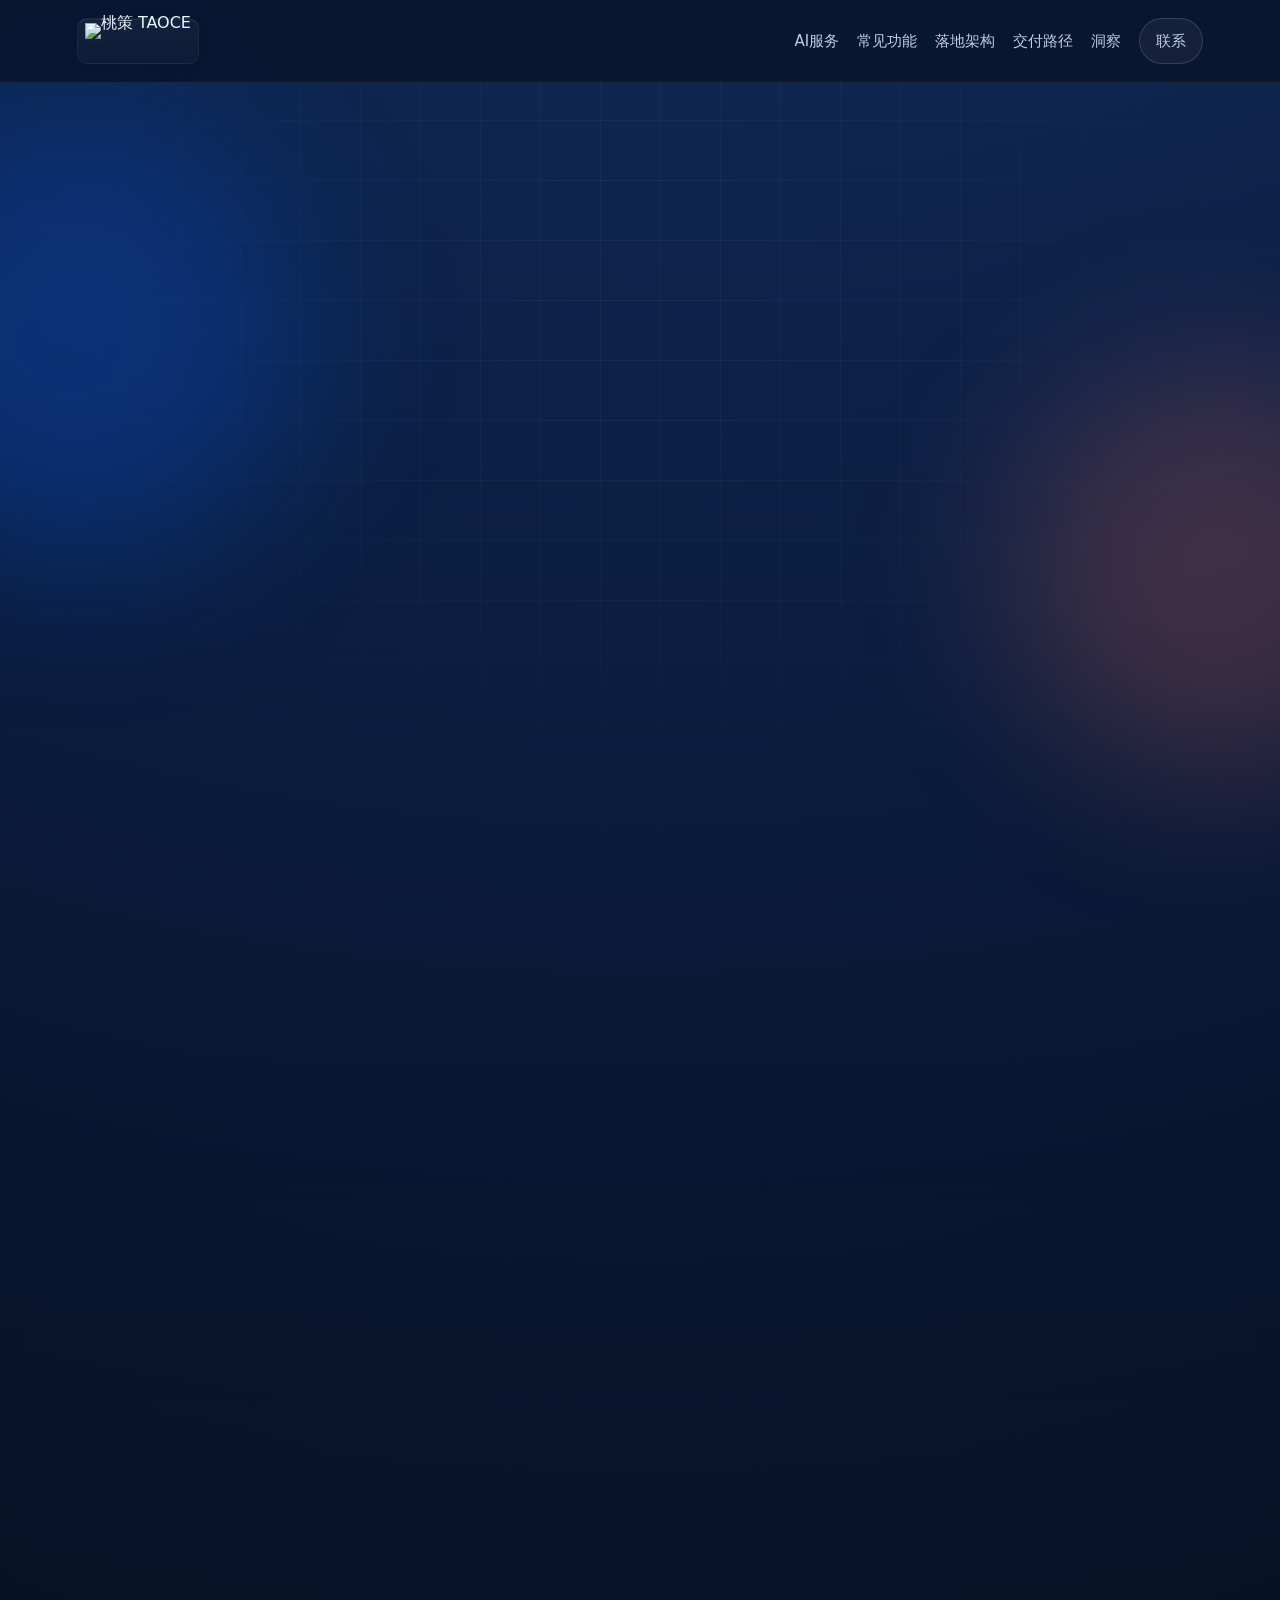
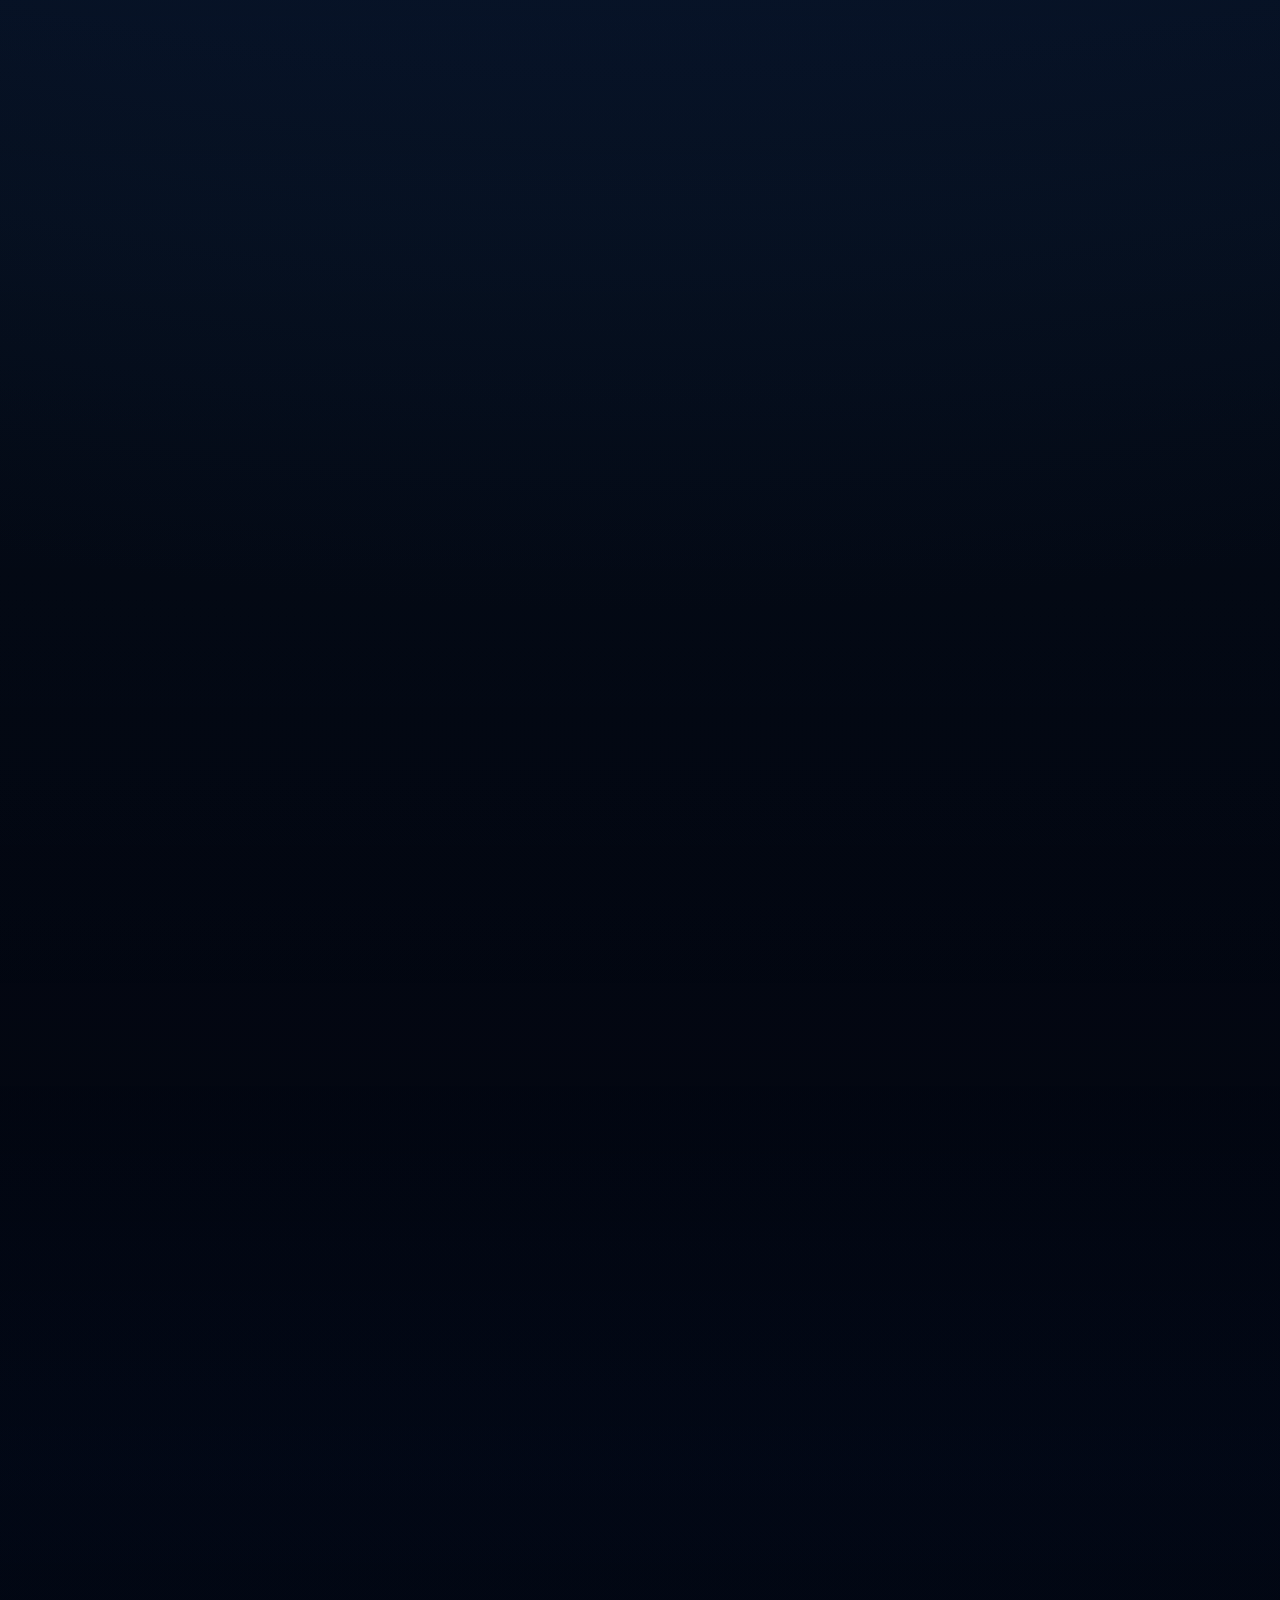
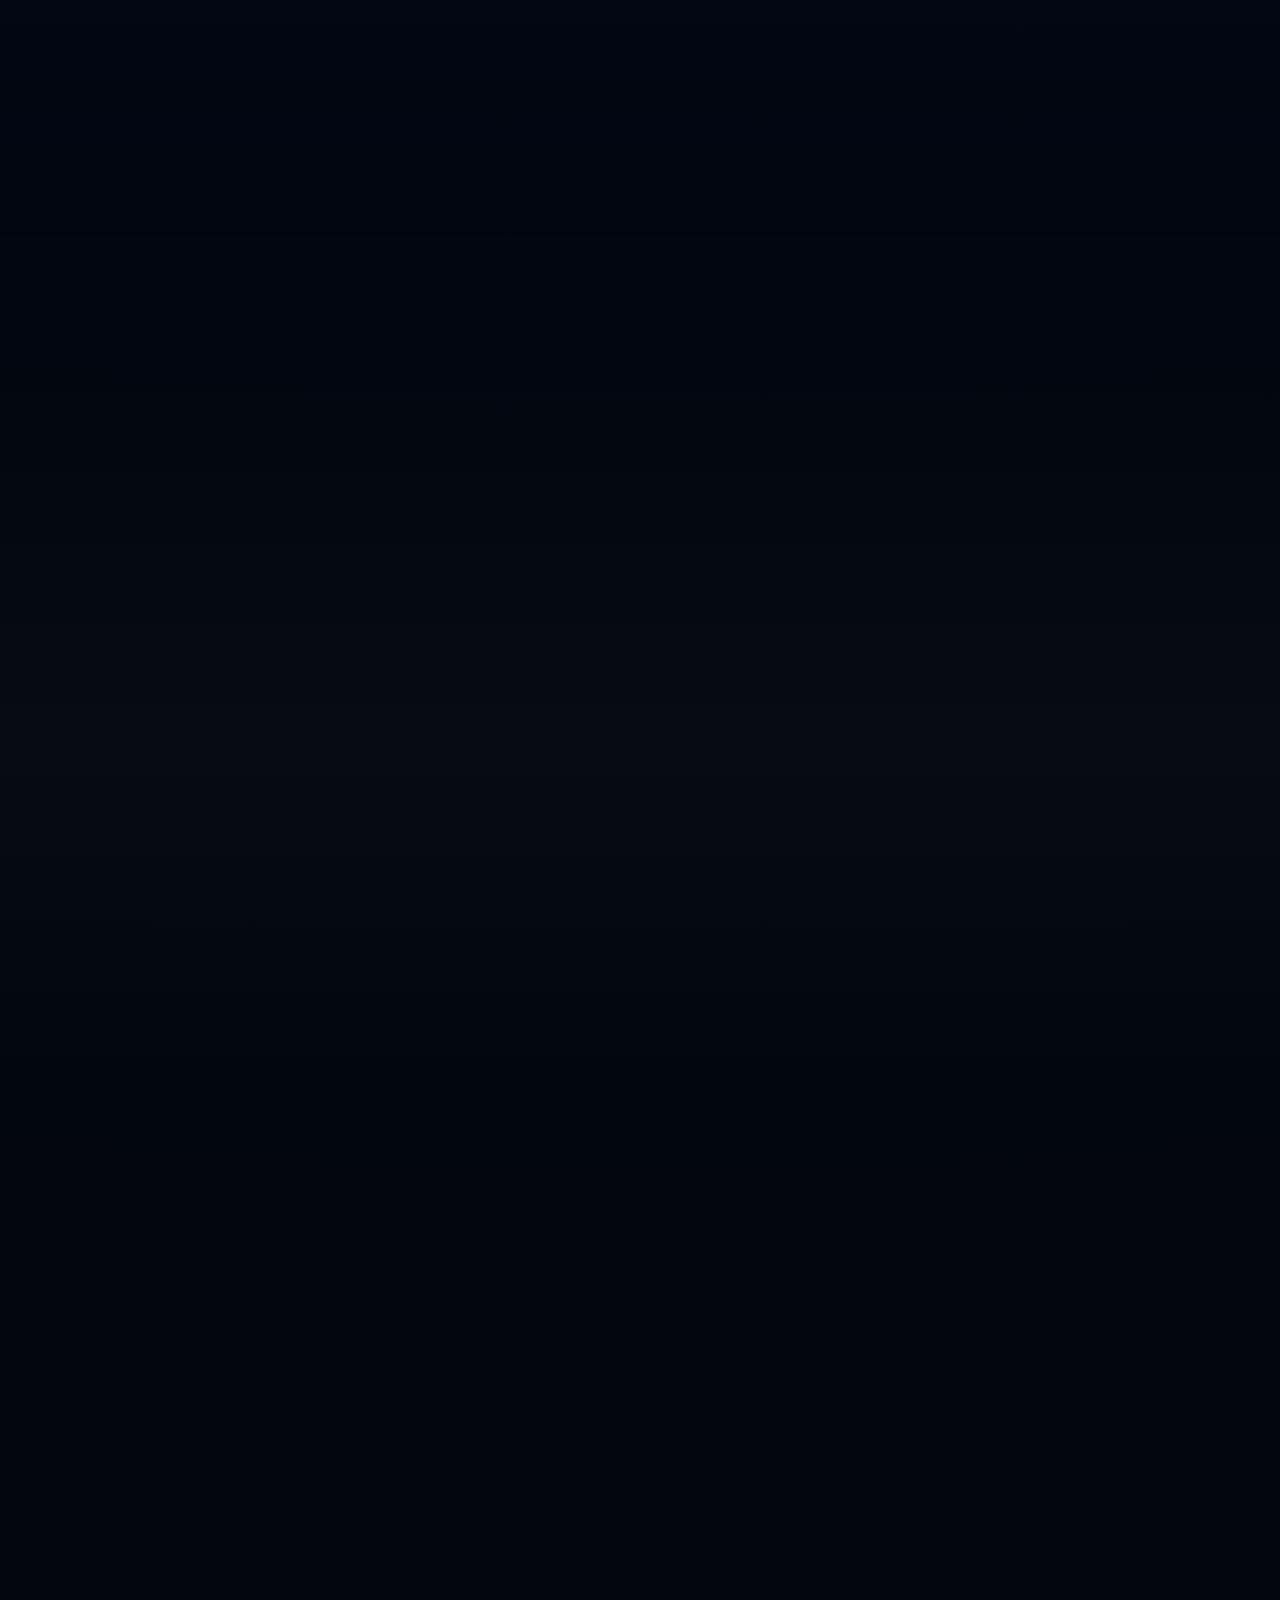
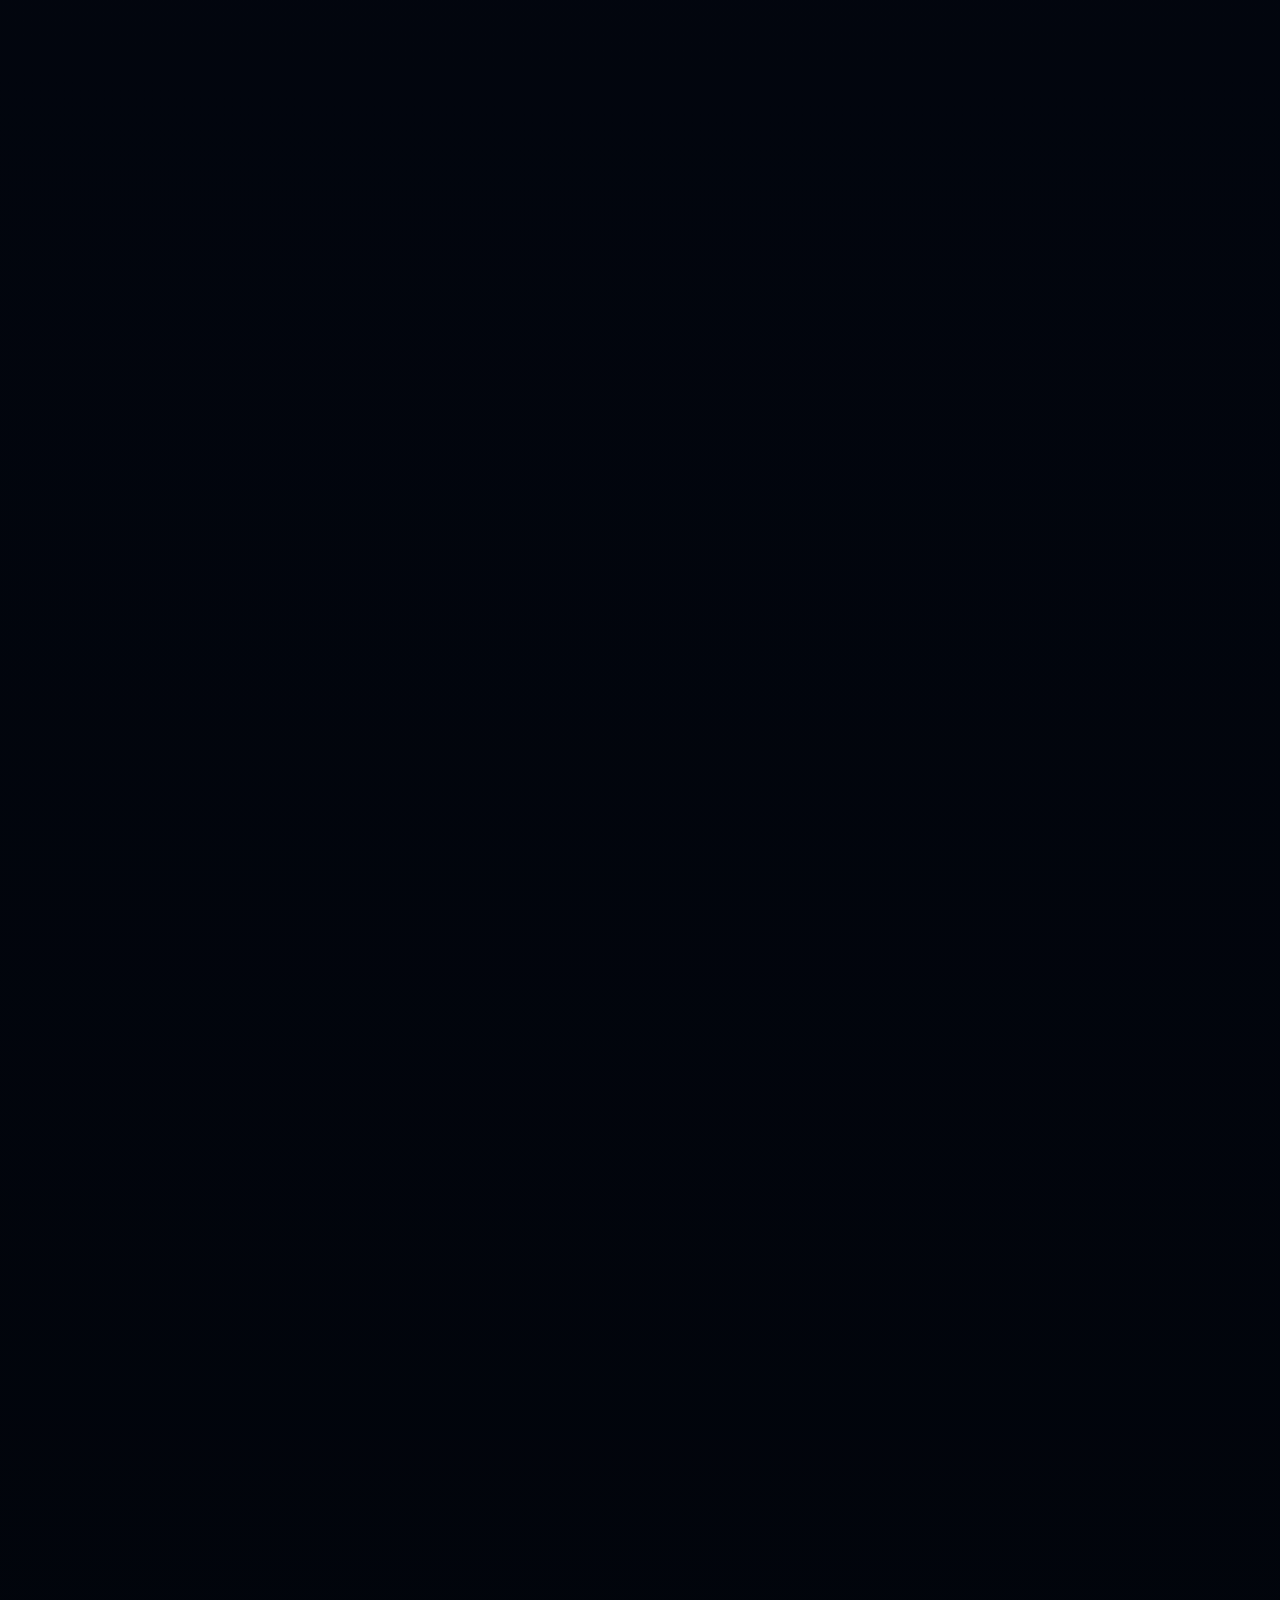
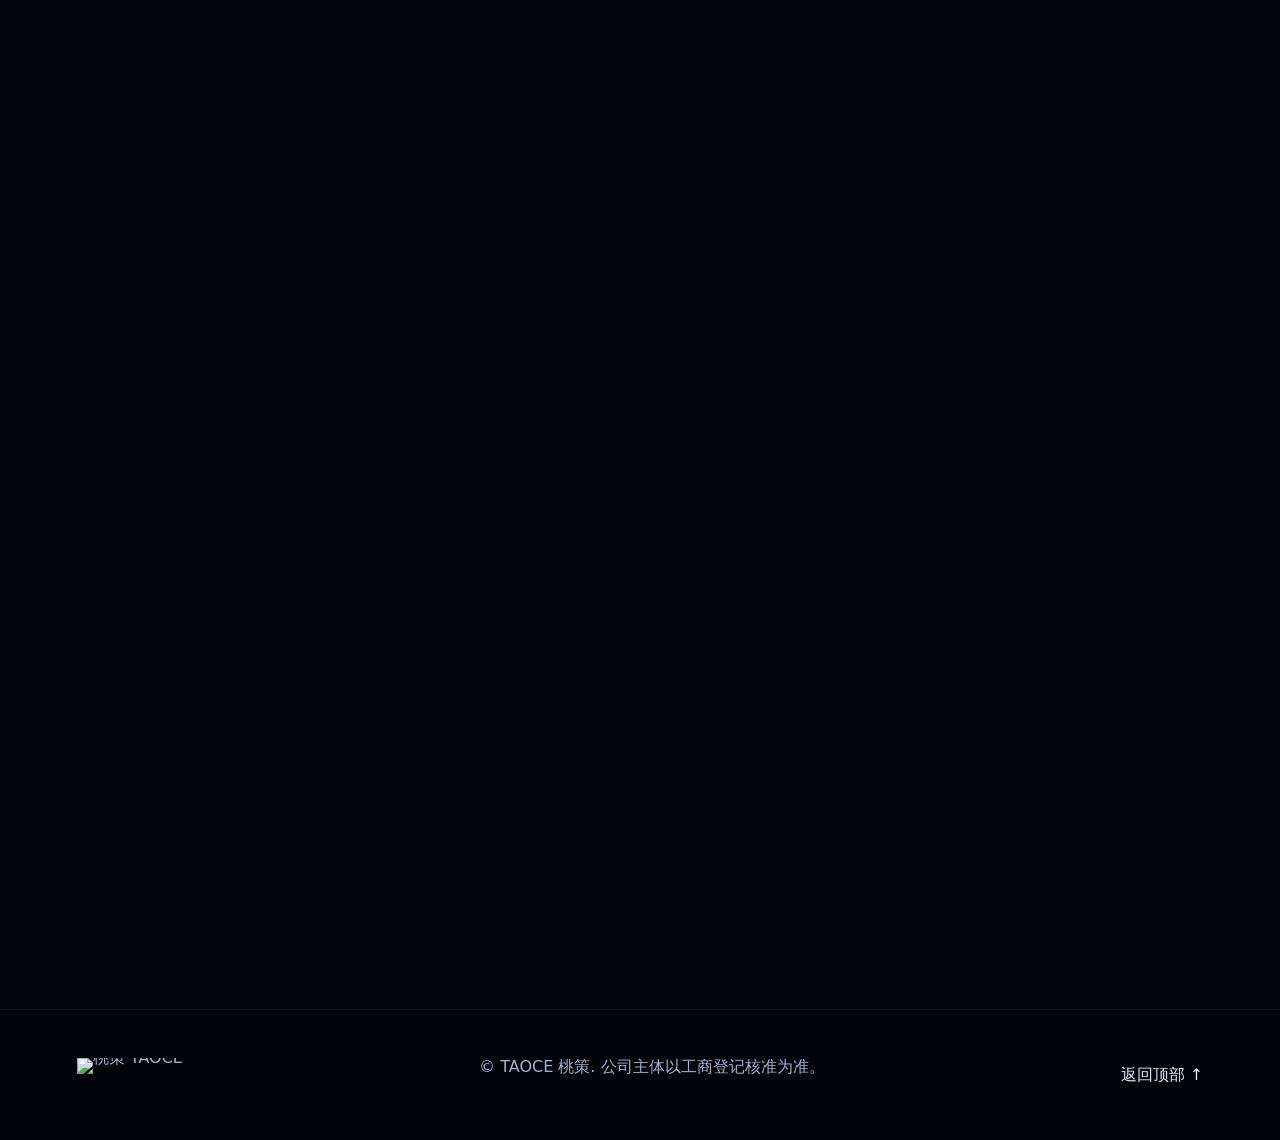
==== index.html @ 8dc00306 "Update index.html" ====
<!DOCTYPE html>
<html lang="zh-CN">
<head>
  <meta charset="utf-8" />
  <meta name="viewport" content="width=device-width, initial-scale=1" />
  <title>桃策 TAOCE｜AI应用落地、AI Agent、企业知识库与定制化AI软件服务</title>
  <meta name="description" content="桃策 TAOCE 面向企业、团队与创业者提供 AI 应用咨询、AI Agent、企业知识库、RAG 问答、AIGC 内容、智能客服、数据智能、流程自动化与定制化 AI 软件服务。不限定行业，不预设产品形态，任何与 AI 应用相关的需求都可以先联系桃策进行可行性判断与方案定制。" />
  <meta name="keywords" content="桃策,TAOCE,AI应用落地,AI服务,人工智能解决方案,AI Agent,大模型应用,RAG知识库,AIGC,智能客服,数据智能,AI自动化,软件定制,AI官网,企业数字化" />
  <meta name="author" content="桃策 TAOCE" />
  <meta name="theme-color" content="#07111f" />
  <meta property="og:type" content="website" />
  <meta property="og:title" content="桃策 TAOCE｜AI应用落地与智能化解决方案" />
  <meta property="og:description" content="从一个 AI 想法，到一套可交付、可迭代的智能系统。" />
  <meta property="og:image" content="https://www.taoce.cn/assets/og-image.png" />
  <meta property="og:image:width" content="1200" />
  <meta property="og:image:height" content="630" />
  <meta name="twitter:card" content="summary_large_image" />
  <meta name="twitter:title" content="桃策 TAOCE｜AI应用落地与智能化解决方案" />
  <meta name="twitter:description" content="AI Agent、企业知识库、AIGC、数据智能、流程自动化与定制化 AI 软件服务。" />
  <meta name="twitter:image" content="https://www.taoce.cn/assets/og-image.png" />
  <link rel="canonical" href="https://www.taoce.cn/" />
  <link rel="icon" href="assets/favicon.png" type="image/png" />
  <link rel="apple-touch-icon" href="assets/apple-touch-icon.png" />
  <link rel="manifest" href="site.webmanifest" />
  <link rel="stylesheet" href="css/style.css" />
</head>
<body>
  <a class="skip-link" href="#ai-services">跳过导航</a>
  <canvas id="particle-canvas" aria-hidden="true"></canvas>
  <div class="aurora aurora-a" aria-hidden="true"></div>
  <div class="aurora aurora-b" aria-hidden="true"></div>
  <div class="grid-layer" aria-hidden="true"></div>
  <div class="cursor-light" aria-hidden="true"></div>

  <header class="site-header" id="top">
    <a class="brand" href="#top" aria-label="桃策 TAOCE 首页">
      <img src="assets/logo-taoce-horizontal.png" alt="桃策 TAOCE" />
    </a>
    <button class="menu-toggle" aria-label="打开导航" aria-expanded="false">☰</button>
    <nav class="site-nav" aria-label="主导航">
      <a href="#ai-services">AI服务</a>
      <a href="#modules">常见功能</a>
      <a href="#architecture">落地架构</a>
      <a href="#delivery">交付路径</a>
      <a href="#insights">洞察</a>
      <a class="nav-cta" href="#contact">联系</a>
    </nav>
  </header>

  <main>
    <section class="hero section-padding">
      <div class="hero-copy reveal">
        <div class="eyebrow"><span></span> AI Solutions Studio · TAOCE</div>
        <h1>让每一个<br />AI想法落地</h1>
        <p class="hero-lead">桃策 TAOCE 专注 AI 应用落地与智能化解决方案。我们不限定行业，不预设产品形态；无论是内容、客服、数据、知识库、办公自动化、业务系统还是 AI 产品原型，都可以先沟通可行性，再根据真实场景拆解为可启动、可交付、可迭代的方案。</p>
        <div class="hero-actions">
          <a class="btn btn-primary" href="#contact">咨询我的 AI 需求</a>
          <a class="btn btn-ghost" href="#ai-services">查看服务范围</a>
        </div>
        <div class="trust-row" aria-label="核心关键词">
          <span>LLM Apps</span><span>AI Agent</span><span>RAG Knowledge</span><span>AIGC</span><span>Data BI</span><span>AI Automation</span><span>Custom SaaS</span>
        </div>
      </div>
      <div class="hero-panel reveal delay-1">
        <div class="orbital-card">
          <div class="orbit-ring ring-1"></div>
          <div class="orbit-ring ring-2"></div>
          <div class="core-mark"><img src="assets/favicon.png" alt="" /></div>
          <div class="node node-a">LLM</div>
          <div class="node node-b">Agent</div>
          <div class="node node-c">RAG</div>
          <div class="node node-d">Data</div>
        </div>
        <div class="metric-strip glass">
          <div><strong>01</strong><span>提出业务需求</span></div>
          <div><strong>02</strong><span>判断落地路径</span></div>
          <div><strong>03</strong><span>定制交付迭代</span></div>
        </div>
      </div>
    </section>

    <section class="stats section-padding compact reveal" aria-label="桃策服务原则">
      <div class="stat"><strong>OPEN</strong><span>不限定行业场景</span></div>
      <div class="stat"><strong>POC</strong><span>先验证真实价值</span></div>
      <div class="stat"><strong>LEAN</strong><span>低成本快速启动</span></div>
      <div class="stat"><strong>BUILD</strong><span>持续迭代成系统</span></div>
    </section>

    <section id="ai-services" class="section-padding product-section">
      <div class="section-head reveal">
        <span class="section-kicker">AI Service Universe</span>
        <h2>主营方向覆盖广泛的 AI 应用服务</h2>
        <p>桃策以“AI 解决方案工作室”的方式承接真实需求，再根据行业、预算、数据基础和交付周期，组合模型、网页、数据、流程和系统能力。除以下常见方向外，其他 AI 相关需求也可以先沟通可行性。</p>
      </div>

      <div class="product-hero service-universe glass reveal">
        <div>
          <span class="product-label">Open AI Consultation</span>
          <h3>不确定 AI 能不能做？先把问题发来</h3>
          <p>你不需要一开始就知道自己要做什么产品。可以先描述问题：想提升效率、想做智能客服、想分析数据、想自动生成内容、想把文档变成知识库、想把某个流程自动化，桃策会帮你拆成可执行方案。</p>
        </div>
        <div class="service-tag-cloud" aria-label="AI服务关键词">
          <span>AI 咨询</span><span>大模型应用</span><span>AI Agent</span><span>RAG 知识库</span><span>AIGC 内容</span><span>智能客服</span><span>销售助手</span><span>数据看板</span><span>文档识别</span><span>流程自动化</span><span>模型 API 接入</span><span>定制软件</span>
        </div>
      </div>

      <div class="product-grid service-grid">
        <article class="product-card glass reveal"><div class="product-no">01</div><h3>AI 应用咨询与方案设计</h3><p>帮助客户判断 AI 能否解决当前问题，输出需求拆解、功能边界、技术路径、成本估算和最小可行版本计划。</p><ul><li>AI 需求诊断</li><li>PoC 原型规划</li><li>落地路线图</li></ul></article>
        <article class="product-card glass reveal"><div class="product-no">02</div><h3>大模型应用与 AI Agent</h3><p>围绕客服、运营、销售、项目、行政、内容生产等高频流程，设计能执行任务、调用工具、保留人工确认节点的智能体。</p><ul><li>任务拆解</li><li>自动执行</li><li>人工确认与日志</li></ul></article>
        <article class="product-card glass reveal"><div class="product-no">03</div><h3>企业知识库与 RAG 问答</h3><p>将 PDF、Word、Excel、网页、FAQ、产品资料和内部制度整理为可检索、可问答、可持续更新的知识系统。</p><ul><li>文档结构化</li><li>知识问答助手</li><li>权限与更新机制</li></ul></article>
        <article class="product-card glass reveal"><div class="product-no">04</div><h3>AIGC 内容与营销自动化</h3><p>面向官网文章、产品科普、短视频脚本、社媒文案、邮件触达和客户跟进，搭建稳定的内容生产与发布流程。</p><ul><li>SEO 内容体系</li><li>营销素材生成</li><li>线索跟进模板</li></ul></article>
        <article class="product-card glass reveal"><div class="product-no">05</div><h3>智能客服与销售助手</h3><p>基于企业知识、产品资料和销售话术，构建网页、企微、飞书或表单入口的智能咨询与线索收集助手。</p><ul><li>客户问答</li><li>需求收集</li><li>销售线索分级</li></ul></article>
        <article class="product-card glass reveal"><div class="product-no">06</div><h3>数据智能、BI 与自动报告</h3><p>把 Excel、表单、业务系统或公开数据整理为指标体系、可视化看板、趋势分析和自动周报/月报。</p><ul><li>数据清洗</li><li>经营看板</li><li>AI 辅助分析报告</li></ul></article>
        <article class="product-card glass reveal"><div class="product-no">07</div><h3>AI 官网与品牌增长入口</h3><p>为初创团队和新品牌搭建高科技感官网、产品/服务介绍页、博客栏目、SEO 结构和客户咨询入口。</p><ul><li>科技感官网首页</li><li>低成本部署</li><li>内容与线索入口</li></ul></article>
        <article class="product-card glass reveal"><div class="product-no">08</div><h3>定制化 AI 软件与轻量 SaaS</h3><p>根据业务流程开发 AI 工具台、客户管理、内容管理、订单管理、内部协作和行业化轻量系统。</p><ul><li>Web 管理后台</li><li>AI 工具集成</li><li>长期迭代架构</li></ul></article>
      </div>
    </section>

    <section id="modules" class="section-padding modules-section">
      <div class="section-head reveal">
        <span class="section-kicker">Common AI Features</span>
        <h2>常见 AI 服务功能，可以按需组合</h2>
        <p>下面不是固定套餐，而是可组合的功能模块。客户只要提出业务目标，桃策可以从这些模块里选择最适合的组合。</p>
      </div>
      <div class="module-grid reveal">
        <div class="module-item"><b>01</b><span>PDF / Word / Excel 智能解析</span></div>
        <div class="module-item"><b>02</b><span>企业知识库问答助手</span></div>
        <div class="module-item"><b>03</b><span>网页 / 企微 / 飞书聊天机器人</span></div>
        <div class="module-item"><b>04</b><span>自动生成日报、周报、月报</span></div>
        <div class="module-item"><b>05</b><span>客户线索收集与自动跟进</span></div>
        <div class="module-item"><b>06</b><span>官网文章与 SEO 内容生成</span></div>
        <div class="module-item"><b>07</b><span>数据看板与异常提醒</span></div>
        <div class="module-item"><b>08</b><span>审批、工单、报价流程自动化</span></div>
        <div class="module-item"><b>09</b><span>多模型 API 接入与切换</span></div>
        <div class="module-item"><b>10</b><span>AI 内部工具工作台</span></div>
        <div class="module-item"><b>11</b><span>行业资料库与检索系统</span></div>
        <div class="module-item"><b>12</b><span>轻量私有化或低成本云部署</span></div>
      </div>
    </section>

    <section id="architecture" class="section-padding platform-section">
      <div class="section-head reveal">
        <span class="section-kicker">Delivery Architecture</span>
        <h2>从需求到交付的 AI 落地架构</h2>
        <p>以清晰的需求诊断、原型验证、模型接入、系统界面和持续迭代来降低试错成本。官网可以保持高科技质感，但内容表达坚持真实、克制、可交付。</p>
      </div>
      <div class="platform-grid reveal">
        <div class="platform-map glass">
          <div class="map-row"><b>Request</b><span>客户问题 / 业务目标 / 当前资料</span></div>
          <div class="map-row"><b>Prototype</b><span>最小可行版本 / 功能验证 / 页面或流程原型</span></div>
          <div class="map-row"><b>AI Layer</b><span>LLM / Agent / RAG / AIGC / 数据分析</span></div>
          <div class="map-row"><b>Interface</b><span>官网 / 工作台 / 聊天入口 / 表单入口 / 看板</span></div>
          <div class="map-row"><b>Iteration</b><span>上线反馈 / 数据监测 / 功能扩展 / 长期维护</span></div>
        </div>
        <div class="platform-copy">
          <article class="mini-card glass"><h3>先承接需求</h3><p>不把业务限制在某一个固定产品里，让客户可以围绕任何 AI 应用场景发起咨询。</p></article>
          <article class="mini-card glass"><h3>再定义边界</h3><p>根据客户预算、数据基础和周期，判断是做咨询、原型、工具、系统还是长期迭代。</p></article>
          <article class="mini-card glass"><h3>最后形成资产</h3><p>每次交付都沉淀为页面、流程、知识库、数据结构或软件模块，而不是一次性演示。</p></article>
        </div>
      </div>
    </section>

    <section id="delivery" class="section-padding split-section delivery-section">
      <div class="section-head sticky-head reveal">
        <span class="section-kicker">Scenarios & Path</span>
        <h2>适合咨询桃策的场景与交付路径</h2>
        <p>客户不需要先给出完整技术方案，只要知道自己想降低成本、提升效率、获取线索、分析数据或尝试 AI 产品原型，就可以先沟通。</p>
      </div>
      <div class="solution-list">
        <article class="solution-item glass reveal"><h3>初创公司 / 新品牌</h3><p>需要官网、品牌视觉、服务介绍、博客内容、客户线索入口，以及看起来足够专业的第一套线上资产。</p></article>
        <article class="solution-item glass reveal"><h3>中小企业 / 传统行业</h3><p>想用 AI 改造客服、报价、报表、文档管理、销售跟进、内部协作等高频但重复的流程。</p></article>
        <article class="solution-item glass reveal"><h3>内容与营销团队</h3><p>需要稳定生产官网文章、产品知识科普、社媒内容、短视频脚本、邮件文案和客户触达素材。</p></article>
        <article class="solution-item glass reveal"><h3>管理者 / 运营团队</h3><p>希望把 Excel、表单和业务数据变成可视化看板、自动分析报告和异常提醒。</p></article>
        <article class="solution-item glass reveal compact-path"><h3>推荐合作路径</h3><div class="path-list"><span><b>01</b> AI 需求诊断</span><span><b>02</b> 原型 / MVP 验证</span><span><b>03</b> 定制系统迭代</span></div><p>先从轻量咨询或原型开始，验证价值后再进入系统开发和长期维护，避免一开始投入过重。</p></article>
      </div>
    </section>

    <section id="insights" class="section-padding insights-section">
      <div class="section-head reveal">
        <span class="section-kicker">AI Blog</span>
        <h2>桃策洞察</h2>
        <p>围绕客户常见问题持续更新，帮助官网获得更好的搜索入口和专业信任感。</p>
      </div>
      <div class="blog-grid">
        <a class="blog-card reveal" href="blog/startup-ai-website.html"><time>2026 · Guide</time><h3>初创公司如何低成本搭建 AI 官网？</h3><p>官网不只是名片，而是品牌可信度、搜索入口和客户线索的第一套基础设施。</p></a>
        <a class="blog-card reveal" href="blog/enterprise-knowledge-base.html"><time>2026 · Knowledge</time><h3>企业知识库和 RAG 问答系统有什么区别？</h3><p>真正有效的知识库，需要结合权限、业务流程、问答体验与持续更新机制。</p></a>
        <a class="blog-card reveal" href="blog/ai-agent-workflow.html"><time>2026 · Agent</time><h3>企业如何从流程自动化开始落地 AI Agent？</h3><p>先从重复、高频、低风险流程切入，再逐步扩展到跨系统协同。</p></a>
      </div>
    </section>

    <section id="contact" class="section-padding contact-section">
      <div class="section-head reveal contact-head">
        <span class="section-kicker">Contact</span>
        <h2>不确定 AI 能不能做？先把需求发来</h2>
        <p>可以通过商务邮箱、微信直联或需求邮件联系桃策。电话沟通建议先通过微信预约，避免遗漏重要信息。</p>
      </div>
      <div class="contact-direct-grid reveal">
        <a class="direct-card glass" href="mailto:contact@taoce.cn">
          <span>Business Email</span>
          <strong>contact@taoce.cn</strong>
          <em>适合客户咨询、项目需求、合作对接</em>
        </a>
        <button class="direct-card glass copy-line" data-copy="Taoce-Founder">
          <span>Founder WeChat</span>
          <strong>微信：Taoce-Founder</strong>
          <em>点击复制微信号，适合快速沟通和预约电话</em>
        </button>
        <a class="direct-card glass" href="#contactForm">
          <span>Project Intake</span>
          <strong>提交 AI 需求</strong>
          <em>先描述问题、资料、预算和希望实现的效果</em>
        </a>
      </div>
      <div class="contact-shell glass reveal">
        <div>
          <span class="section-kicker">Project Intake</span>
          <h2>描述一个问题，桃策帮你拆成 AI 方案</h2>
          <p>你可以先写清楚行业、当前流程、已有资料、希望节省的时间或想实现的功能。即使需求还很模糊，也可以先发来初步沟通。</p>
          <!--
          <div class="contact-lines">
            <button class="copy-line" data-copy="contact@taoce.cn">复制商务邮箱：contact@taoce.cn</button>
            <button class="copy-line" data-copy="Taoce-Founder">复制微信号：Taoce-Founder</button>
            <span>公众号 / 视频号可预留：桃策科技、桃策智能、桃策 AI</span>
          </div>
          -->
        </div>
        <form class="contact-form" id="contactForm">
          <label>你的称呼<input name="name" placeholder="例如：张先生 / 某某团队" required /></label>
          <label>联系方式<input name="contact" placeholder="邮箱、微信或手机号" required /></label>
          <label>AI 需求<textarea name="message" placeholder="例如：想做智能客服 / 知识库 / 数据看板 / 自动写文章 / 内部流程自动化 / 还不确定但想咨询" required></textarea></label>
          <button class="btn btn-primary" type="submit">生成需求邮件</button>
          <p class="form-note">点击后会生成一封需求邮件，请在邮件客户端确认后发送；也可以直接复制邮箱或微信联系。</p>
        </form>
      </div>
    </section>
  </main>

  <footer class="site-footer">
    <div class="footer-brand"><img src="assets/logo-taoce-horizontal.png" alt="桃策 TAOCE" /></div>
    <p>© <span id="year"></span> TAOCE 桃策. 公司主体以工商登记核准为准。</p>
    <a href="#top">返回顶部 ↑</a>
  </footer>

  <script type="application/ld+json">
  {
    "@context":"https://schema.org",
    "@type":"Organization",
    "name":"桃策 TAOCE",
    "url":"https://www.taoce.cn/",
    "logo":"https://www.taoce.cn/assets/logo-taoce-horizontal.png",
    "description":"桃策提供 AI 应用咨询、AI Agent、RAG 知识库、AIGC 内容、数据智能、流程自动化与定制化 AI 软件服务。"
  }
  </script>
  <script src="js/main.js"></script>
</body>
</html>
---- css/style.css ----
/* 桃策官网最终上线版样式 */
:root{
  --bg:#030712;--bg-2:#071426;--card:rgba(255,255,255,.07);--stroke:rgba(255,255,255,.13);
  --text:#ECF4FF;--muted:#9FB2D2;--blue:#0B63FF;--cyan:#65E4FF;--coral:#FF7461;--gold:#FFD89A;
  --shadow:0 24px 90px rgba(0,0,0,.35);--radius:28px;--max:1180px;
}
*{box-sizing:border-box}html{scroll-behavior:smooth}body{margin:0;background:radial-gradient(circle at 50% -18%,#163B7B 0%,var(--bg) 40%,#01040A 100%);color:var(--text);font-family:Inter,ui-sans-serif,system-ui,-apple-system,BlinkMacSystemFont,"Segoe UI","PingFang SC","Microsoft YaHei",sans-serif;line-height:1.6;overflow-x:hidden}a{color:inherit;text-decoration:none}img{max-width:100%;display:block}button,input,textarea{font:inherit}.section-padding{padding:110px clamp(22px,6vw,88px)}.compact{padding-top:30px;padding-bottom:30px}.glass{background:linear-gradient(145deg,rgba(255,255,255,.10),rgba(255,255,255,.035));border:1px solid var(--stroke);box-shadow:var(--shadow);backdrop-filter:blur(18px)}
#particle-canvas{position:fixed;inset:0;width:100%;height:100%;z-index:-4}.grid-layer{position:fixed;inset:0;z-index:-3;background-image:linear-gradient(rgba(255,255,255,.05) 1px,transparent 1px),linear-gradient(90deg,rgba(255,255,255,.045) 1px,transparent 1px);background-size:60px 60px;mask-image:radial-gradient(circle at 50% 30%,#000 0%,transparent 75%)}.aurora{position:fixed;z-index:-2;border-radius:999px;filter:blur(85px);opacity:.62;pointer-events:none}.aurora-a{width:460px;height:460px;background:rgba(11,99,255,.42);left:-160px;top:110px}.aurora-b{width:420px;height:420px;background:rgba(255,116,97,.35);right:-150px;top:360px}.cursor-light{position:fixed;width:360px;height:360px;border-radius:50%;background:radial-gradient(circle,rgba(101,228,255,.16),transparent 65%);transform:translate(-50%,-50%);pointer-events:none;z-index:-1;opacity:0;transition:opacity .35s}
.site-header{position:fixed;overflow:visible;top:0;left:0;right:0;z-index:20;display:flex;align-items:center;justify-content:space-between;padding:18px clamp(22px,6vw,88px);background:rgba(4,10,20,.52);border-bottom:1px solid rgba(255,255,255,.08);backdrop-filter:blur(18px)}.brand{display:inline-flex;align-items:center;overflow:visible}.brand img{width:168px;height:auto;overflow:visible}.site-nav{display:flex;align-items:center;gap:22px;color:#D8E6FF;font-size:15px}.site-nav a{opacity:.88;transition:.25s}.site-nav a:hover{opacity:1;color:white}.nav-cta{padding:10px 16px;border-radius:999px;border:1px solid rgba(255,255,255,.16);background:rgba(255,255,255,.06)}.menu-toggle{display:none;background:rgba(255,255,255,.08);color:white;border:1px solid var(--stroke);border-radius:12px;width:42px;height:42px}
.hero{min-height:100vh;display:grid;grid-template-columns:minmax(0,1.08fr) minmax(330px,.92fr);gap:46px;align-items:center;max-width:calc(var(--max) + 176px);margin:0 auto;padding-top:150px}.eyebrow,.section-kicker{display:inline-flex;align-items:center;gap:10px;color:#A8C7FF;font-size:13px;text-transform:uppercase;letter-spacing:.22em}.eyebrow span{width:8px;height:8px;border-radius:50%;background:var(--coral);box-shadow:0 0 18px var(--coral)}h1,h2,h3,p{margin-top:0}h1{font-size:clamp(64px,9vw,128px);line-height:.95;letter-spacing:-.075em;margin:22px 0;background:linear-gradient(100deg,#fff 0%,#BBD4FF 43%,#72E8FF 72%,#FFAA9D 100%);-webkit-background-clip:text;background-clip:text;color:transparent}h2{font-size:clamp(34px,5vw,64px);line-height:1.08;letter-spacing:-.045em;margin:12px 0 18px}.hero-lead,.section-head p{font-size:clamp(17px,2vw,21px);color:var(--muted);max-width:760px}.hero-actions{display:flex;flex-wrap:wrap;gap:14px;margin-top:34px}.btn{display:inline-flex;align-items:center;justify-content:center;min-height:50px;padding:14px 22px;border-radius:16px;border:1px solid rgba(255,255,255,.15);cursor:pointer;transition:.28s;color:white}.btn-primary{background:linear-gradient(135deg,var(--blue),#1A91FF 54%,#68E3FF);box-shadow:0 16px 42px rgba(11,99,255,.28)}.btn-primary:hover{transform:translateY(-3px);box-shadow:0 22px 55px rgba(11,99,255,.36)}.btn-ghost{background:rgba(255,255,255,.055)}.trust-row{display:flex;flex-wrap:wrap;gap:10px;margin-top:32px}.trust-row span{padding:8px 12px;border-radius:999px;background:rgba(255,255,255,.055);border:1px solid rgba(255,255,255,.10);color:#BFD0ED;font-size:14px}
.hero-panel{position:relative;min-height:540px;display:flex;align-items:center;justify-content:center}.orbital-card{position:relative;width:min(88vw,480px);aspect-ratio:1;border-radius:50%;background:radial-gradient(circle,rgba(101,228,255,.16) 0%,rgba(11,99,255,.06) 36%,transparent 68%)}.orbit-ring{position:absolute;inset:10%;border:1px solid rgba(255,255,255,.17);border-radius:50%;animation:spin 22s linear infinite}.ring-2{inset:24%;border-color:rgba(255,116,97,.28);animation-duration:15s;animation-direction:reverse}.core-mark{position:absolute;inset:50%;transform:translate(-50%,-50%);width:120px;height:120px;border-radius:36px;background:rgba(255,255,255,.08);border:1px solid rgba(255,255,255,.18);display:grid;place-items:center;box-shadow:0 0 80px rgba(101,228,255,.18)}.core-mark img{width:70px}.node{position:absolute;padding:10px 14px;border-radius:999px;background:rgba(5,11,22,.72);border:1px solid rgba(255,255,255,.16);box-shadow:0 10px 30px rgba(0,0,0,.28);font-size:14px;color:#DCEAFF}.node-a{left:8%;top:22%}.node-b{right:4%;top:34%}.node-c{left:14%;bottom:18%}.node-d{right:16%;bottom:12%}.metric-strip{position:absolute;left:0;right:0;bottom:18px;margin:auto;max-width:470px;border-radius:22px;padding:18px;display:grid;grid-template-columns:repeat(3,1fr);gap:12px}.metric-strip strong{display:block;color:white;font-size:20px}.metric-strip span{display:block;color:var(--muted);font-size:12px}@keyframes spin{to{transform:rotate(360deg)}}
.stats{max-width:var(--max);margin:-70px auto 0;display:grid;grid-template-columns:repeat(4,1fr);gap:16px}.stat{padding:22px;border-radius:20px;background:rgba(255,255,255,.055);border:1px solid rgba(255,255,255,.1)}.stat strong{font-size:22px;color:#fff}.stat span{display:block;color:var(--muted);font-size:14px}.section-head{max-width:var(--max);margin:0 auto 42px}.cards,.case-grid,.blog-grid{max-width:var(--max);margin:0 auto;display:grid;gap:22px}.cards-4{grid-template-columns:repeat(4,1fr)}.card{position:relative;border-radius:var(--radius);padding:28px;min-height:260px;overflow:hidden}.card:before{content:"";position:absolute;inset:-1px;background:radial-gradient(circle at 80% 0%,rgba(101,228,255,.18),transparent 38%);pointer-events:none}.card-index{color:#77C8FF;font-size:13px;letter-spacing:.18em}.card h3,.solution-item h3,.case-card h3,.blog-card h3{font-size:24px;line-height:1.22;margin:18px 0 12px;letter-spacing:-.03em}.card p,.solution-item p,.case-card p,.blog-card p{color:var(--muted);margin-bottom:0}.split-section{max-width:calc(var(--max) + 176px);margin:0 auto;display:grid;grid-template-columns:.85fr 1.15fr;gap:40px}.sticky-head{position:sticky;top:120px;align-self:start}.solution-list{display:grid;gap:18px}.solution-item{border-radius:24px;padding:28px}.method-section{background:linear-gradient(180deg,transparent,rgba(255,255,255,.025),transparent)}.timeline{max-width:var(--max);margin:0 auto;display:grid;grid-template-columns:repeat(5,1fr);gap:16px}.step{position:relative;padding:24px;border-radius:22px;background:rgba(255,255,255,.055);border:1px solid rgba(255,255,255,.1)}.step b{color:var(--coral);letter-spacing:.18em}.step h3{font-size:20px;margin:18px 0 8px}.step p{color:var(--muted);font-size:14px;margin:0}.case-grid{grid-template-columns:repeat(3,1fr)}.case-card{padding:30px;border-radius:28px;min-height:300px}.case-tag{display:inline-block;padding:7px 11px;border-radius:999px;background:rgba(11,99,255,.16);color:#A8C7FF;font-size:13px}.case-card span{display:block;margin-top:34px;color:#7FE5FF;font-size:13px}.insights-section{padding-top:60px}.blog-grid{grid-template-columns:repeat(3,1fr)}.blog-card{padding:28px;border-radius:24px;background:rgba(255,255,255,.04);border:1px solid rgba(255,255,255,.1);transition:.28s}.blog-card:hover{transform:translateY(-5px);background:rgba(255,255,255,.07)}.blog-card time{color:#83C9FF;font-size:13px}.contact-shell{max-width:var(--max);margin:0 auto;border-radius:34px;padding:42px;display:grid;grid-template-columns:.9fr 1fr;gap:38px}.contact-lines{margin-top:28px;display:grid;gap:10px;color:var(--muted)}.copy-line{text-align:left;color:white;background:rgba(255,255,255,.07);border:1px solid rgba(255,255,255,.12);border-radius:14px;padding:12px 14px;cursor:pointer}.contact-form{display:grid;gap:14px}.contact-form label{display:grid;gap:8px;color:#C8D8F5}.contact-form input,.contact-form textarea{width:100%;border:1px solid rgba(255,255,255,.12);background:rgba(0,0,0,.22);color:white;border-radius:14px;padding:13px 14px;outline:none}.contact-form textarea{min-height:130px;resize:vertical}.contact-form input:focus,.contact-form textarea:focus{border-color:rgba(101,228,255,.58);box-shadow:0 0 0 4px rgba(101,228,255,.08)}.form-note{font-size:13px;color:var(--muted);margin:0}.site-footer{padding:44px clamp(22px,6vw,88px);border-top:1px solid rgba(255,255,255,.08);display:flex;align-items:center;justify-content:space-between;gap:20px;color:var(--muted);background:rgba(0,0,0,.18)}.site-footer img{width:150px}.site-footer a{color:#DCEAFF}.reveal{opacity:0;transform:translateY(24px);transition:opacity .7s ease,transform .7s ease}.reveal.visible{opacity:1;transform:translateY(0)}.delay-1{transition-delay:.12s}
@media (max-width:980px){.site-nav{position:absolute;left:16px;right:16px;top:74px;display:none;flex-direction:column;align-items:stretch;padding:18px;border-radius:20px;background:rgba(5,11,22,.94);border:1px solid var(--stroke)}.site-nav.open{display:flex}.menu-toggle{display:block}.hero,.split-section,.contact-shell{grid-template-columns:1fr}.hero{padding-top:130px}.hero-panel{min-height:420px}.cards-4,.timeline{grid-template-columns:repeat(2,1fr)}.case-grid,.blog-grid{grid-template-columns:1fr}.stats{grid-template-columns:repeat(2,1fr);margin-top:0}.sticky-head{position:static}.site-footer{flex-direction:column;align-items:flex-start}}
@media (max-width:620px){.section-padding{padding:82px 20px}.brand img{width:140px}h1{font-size:56px;line-height:1.02}.hero-actions,.btn{width:100%}.hero-actions .btn{justify-content:center}.cards-4,.timeline,.stats{grid-template-columns:1fr}.metric-strip{position:relative;bottom:auto;grid-template-columns:1fr;margin-top:20px}.hero-panel{min-height:auto}.orbital-card{width:min(88vw,360px)}.core-mark{width:94px;height:94px}.site-footer img{width:132px}}
@media (prefers-reduced-motion:reduce){*,*:before,*:after{animation:none!important;transition:none!important;scroll-behavior:auto!important}}


.noise-layer{position:fixed;inset:0;z-index:-1;opacity:.055;pointer-events:none;background-image:url("data:image/svg+xml,%3Csvg viewBox='0 0 200 200' xmlns='http://www.w3.org/2000/svg'%3E%3Cfilter id='n'%3E%3CfeTurbulence type='fractalNoise' baseFrequency='.72' numOctaves='3' stitchTiles='stitch'/%3E%3C/filter%3E%3Crect width='200' height='200' filter='url(%23n)' opacity='.5'/%3E%3C/svg%3E")}
.platform-section{background:linear-gradient(180deg,transparent,rgba(255,255,255,.025),transparent)}
.platform-grid{max-width:var(--max);margin:0 auto;display:grid;grid-template-columns:1.15fr .85fr;gap:22px}
.platform-map{border-radius:34px;padding:24px;display:grid;gap:14px}
.map-row{display:grid;grid-template-columns:150px 1fr;gap:16px;align-items:center;padding:18px;border-radius:20px;background:rgba(255,255,255,.052);border:1px solid rgba(255,255,255,.08)}
.map-row b{font-size:18px;color:#fff}.map-row span{color:var(--muted)}
.platform-copy{display:grid;gap:18px}.mini-card{border-radius:26px;padding:28px}.mini-card h3{font-size:24px;line-height:1.22;margin:0 0 12px;letter-spacing:-.03em}.mini-card p{color:var(--muted);margin:0}
.blog-card{display:block}.hero h1,h1{text-shadow:0 18px 80px rgba(101,228,255,.12)}
.article-body{max-width:860px;margin:0 auto;padding-top:150px}.article-body h1{font-size:clamp(44px,7vw,82px);letter-spacing:-.06em}.article-body article{padding:34px;border-radius:30px}.article-body article p,.article-body li{color:var(--muted);font-size:18px}.article-body article h2{font-size:32px;margin-top:34px}.article-body .back-link{display:inline-block;margin-bottom:24px;color:#9FDFFF}.article-body ul{padding-left:24px}
@media (max-width:980px){.platform-grid{grid-template-columns:1fr}.map-row{grid-template-columns:1fr}}
@media (prefers-reduced-motion:reduce){#particle-canvas,.cursor-light,.aurora,.grid-layer{display:none!important}}


.product-section{position:relative;padding-top:92px;background:linear-gradient(180deg,transparent,rgba(101,228,255,.025),transparent)}
.product-hero{max-width:var(--max);margin:0 auto 24px;border-radius:34px;padding:34px;display:grid;grid-template-columns:1.05fr .95fr;gap:28px;align-items:center;overflow:hidden;position:relative}
.product-hero:before{content:"";position:absolute;inset:-1px;background:radial-gradient(circle at 8% 0%,rgba(255,116,97,.18),transparent 34%),radial-gradient(circle at 82% 20%,rgba(101,228,255,.18),transparent 40%);pointer-events:none}
.product-hero > *{position:relative;z-index:1}.product-label{display:inline-flex;padding:8px 12px;border-radius:999px;background:rgba(255,255,255,.07);border:1px solid rgba(255,255,255,.12);color:#9FDFFF;font-size:13px;letter-spacing:.14em;text-transform:uppercase}.product-hero h3{font-size:clamp(28px,3.6vw,46px);line-height:1.08;letter-spacing:-.045em;margin:18px 0 12px}.product-hero p{color:var(--muted);font-size:17px;margin-bottom:0}.product-metrics{display:grid;grid-template-columns:repeat(2,1fr);gap:12px}.product-metrics span{min-height:74px;border-radius:20px;display:flex;align-items:center;padding:18px;background:rgba(255,255,255,.055);border:1px solid rgba(255,255,255,.10);color:#DCEAFF;font-weight:650;box-shadow:inset 0 1px 0 rgba(255,255,255,.05)}
.product-grid{max-width:var(--max);margin:0 auto;display:grid;grid-template-columns:repeat(3,1fr);gap:20px}.product-card{border-radius:28px;padding:28px;min-height:330px;position:relative;overflow:hidden}.product-card:before{content:"";position:absolute;right:-80px;top:-80px;width:180px;height:180px;border-radius:50%;background:rgba(101,228,255,.10);filter:blur(8px)}.product-card > *{position:relative;z-index:1}.product-no{width:46px;height:46px;border-radius:16px;background:linear-gradient(135deg,rgba(11,99,255,.45),rgba(101,228,255,.12));border:1px solid rgba(255,255,255,.13);display:grid;place-items:center;color:#BFEAFF;font-weight:700}.product-card h3{font-size:23px;line-height:1.22;margin:22px 0 12px;letter-spacing:-.03em}.product-card p{color:var(--muted);margin:0 0 18px}.product-card ul{margin:0;padding:0;list-style:none;display:grid;gap:9px}.product-card li{color:#C7D9F7;font-size:14px;display:flex;gap:8px}.product-card li:before{content:"";width:6px;height:6px;border-radius:50%;background:var(--cyan);margin-top:.65em;box-shadow:0 0 14px rgba(101,228,255,.8)}
.contact-head{margin-bottom:24px}.contact-direct-grid{max-width:var(--max);margin:0 auto 24px;display:grid;grid-template-columns:repeat(3,1fr);gap:18px}.direct-card{border-radius:26px;padding:24px;text-align:left;color:inherit;min-height:168px;display:flex;flex-direction:column;justify-content:space-between;transition:.28s;cursor:pointer}.direct-card:hover{transform:translateY(-4px);background:linear-gradient(145deg,rgba(255,255,255,.13),rgba(255,255,255,.045))}.direct-card span{color:#83C9FF;font-size:13px;letter-spacing:.16em;text-transform:uppercase}.direct-card strong{display:block;color:#fff;font-size:22px;line-height:1.28;letter-spacing:-.03em;word-break:break-all}.direct-card em{font-style:normal;color:var(--muted);font-size:13px;line-height:1.45}.direct-card.copy-line{width:100%;border:1px solid var(--stroke)}
@media (max-width:980px){.product-hero{grid-template-columns:1fr}.product-grid,.contact-direct-grid{grid-template-columns:1fr 1fr}}
@media (max-width:620px){.product-grid,.contact-direct-grid,.product-metrics{grid-template-columns:1fr}.product-hero,.product-card,.direct-card{border-radius:22px}.direct-card strong{font-size:20px}}


.service-universe{grid-template-columns:1fr 1fr}
.service-tag-cloud{display:flex;flex-wrap:wrap;gap:10px;align-content:center;justify-content:flex-start}
.service-tag-cloud span{padding:10px 12px;border-radius:999px;background:rgba(255,255,255,.065);border:1px solid rgba(255,255,255,.12);color:#DCEAFF;font-size:14px;box-shadow:inset 0 1px 0 rgba(255,255,255,.04)}
.service-grid{grid-template-columns:repeat(4,1fr)}
.service-grid .product-card{min-height:340px}
.modules-section{background:linear-gradient(180deg,transparent,rgba(11,99,255,.025),transparent)}
.module-grid{max-width:var(--max);margin:0 auto;display:grid;grid-template-columns:repeat(4,1fr);gap:14px}
.module-item{min-height:112px;border-radius:22px;padding:18px;background:rgba(255,255,255,.052);border:1px solid rgba(255,255,255,.10);display:flex;flex-direction:column;justify-content:space-between;transition:.25s}
.module-item:hover{transform:translateY(-3px);background:rgba(255,255,255,.078)}
.module-item b{color:#83C9FF;font-size:13px;letter-spacing:.16em}.module-item span{color:#E8F1FF;font-weight:650;line-height:1.42}
.hero-lead{max-width:820px}.site-nav{gap:18px}.product-section .section-head p,.modules-section .section-head p{max-width:840px}
@media (max-width:1180px){.service-grid{grid-template-columns:repeat(2,1fr)}.module-grid{grid-template-columns:repeat(3,1fr)}}
@media (max-width:980px){.service-universe{grid-template-columns:1fr}.module-grid{grid-template-columns:repeat(2,1fr)}}
@media (max-width:620px){.service-grid,.module-grid{grid-template-columns:1fr}.service-tag-cloud span{font-size:13px}.module-item{min-height:96px}.site-nav a[href="#insights"]{display:none}}


.compact-path{background:linear-gradient(145deg,rgba(255,255,255,.09),rgba(255,255,255,.04))}
.path-list{display:grid;grid-template-columns:repeat(3,1fr);gap:12px;margin:18px 0 14px}
.path-list span{display:block;border:1px solid rgba(255,255,255,.1);background:rgba(0,0,0,.18);border-radius:16px;padding:14px;color:#DCEAFF;font-size:14px;line-height:1.35}
.path-list b{display:block;color:var(--coral);font-size:12px;letter-spacing:.16em;margin-bottom:6px}
@media (max-width:720px){.path-list{grid-template-columns:1fr}.hero-lead{font-size:17px}.site-nav a{font-size:14px}}

.logo-safe-note{display:none}
@media (prefers-reduced-motion: reduce){#particle-canvas,.cursor-light,.aurora,.grid-layer{display:none!important}.orbit-ring{animation:none!important}.reveal{opacity:1!important;transform:none!important;transition:none!important}}
@media (max-width:420px){h1{font-size:48px}.hero-lead{font-size:16px}.trust-row span{font-size:12px}.direct-card strong{font-size:18px}}

.skip-link{position:fixed;left:18px;top:12px;z-index:999;transform:translateY(-160%);background:#fff;color:#06111f;padding:10px 14px;border-radius:999px;font-weight:700}.skip-link:focus{transform:translateY(0)}


.brand{
  display:inline-flex;
  align-items:center;
  overflow:visible;
  background:linear-gradient(180deg, rgba(255,255,255,.05), rgba(255,255,255,.022));
  border:1px solid rgba(255,255,255,.05);
  border-radius:10px;
  padding:4px 7px;
  box-shadow:inset 0 1px 0 rgba(255,255,255,.05), 0 6px 16px rgba(0,0,0,.06);
  line-height:0;
}
.brand img{
  width:auto;
  height:36px;
  max-height:36px;
  object-fit:contain;
  display:block;
  filter:drop-shadow(0 1px 6px rgba(125,190,255,.05));
}
.core-mark{
  width:112px;
  height:112px;
  border-radius:32px;
}
.core-mark img{
  width:64px;
  max-height:64px;
  border-radius:0;
  object-fit:contain;
  filter:drop-shadow(0 10px 20px rgba(0,0,0,.22));
}
.footer-brand{
  display:inline-flex;
  align-items:center;
  background:transparent;
  border:0;
  border-radius:0;
  padding:0;
  box-shadow:none;
  line-height:0;
}
.site-footer .footer-brand img,
.site-footer img[src*="logo-taoce-horizontal"]{
  width:auto;
  height:34px;
  max-height:34px;
  object-fit:contain;
  display:block;
  filter:drop-shadow(0 1px 6px rgba(125,190,255,.04));
}
@media (max-width:620px){
  .brand{padding:3px 6px;border-radius:9px;}
  .brand img{width:auto;height:30px;max-height:30px;}
  .core-mark{width:90px;height:90px;border-radius:26px;}
  .core-mark img{width:52px;max-height:52px;}
  .site-footer .footer-brand img,
  .site-footer img[src*="logo-taoce-horizontal"]{width:auto;height:28px;max-height:28px;}
}
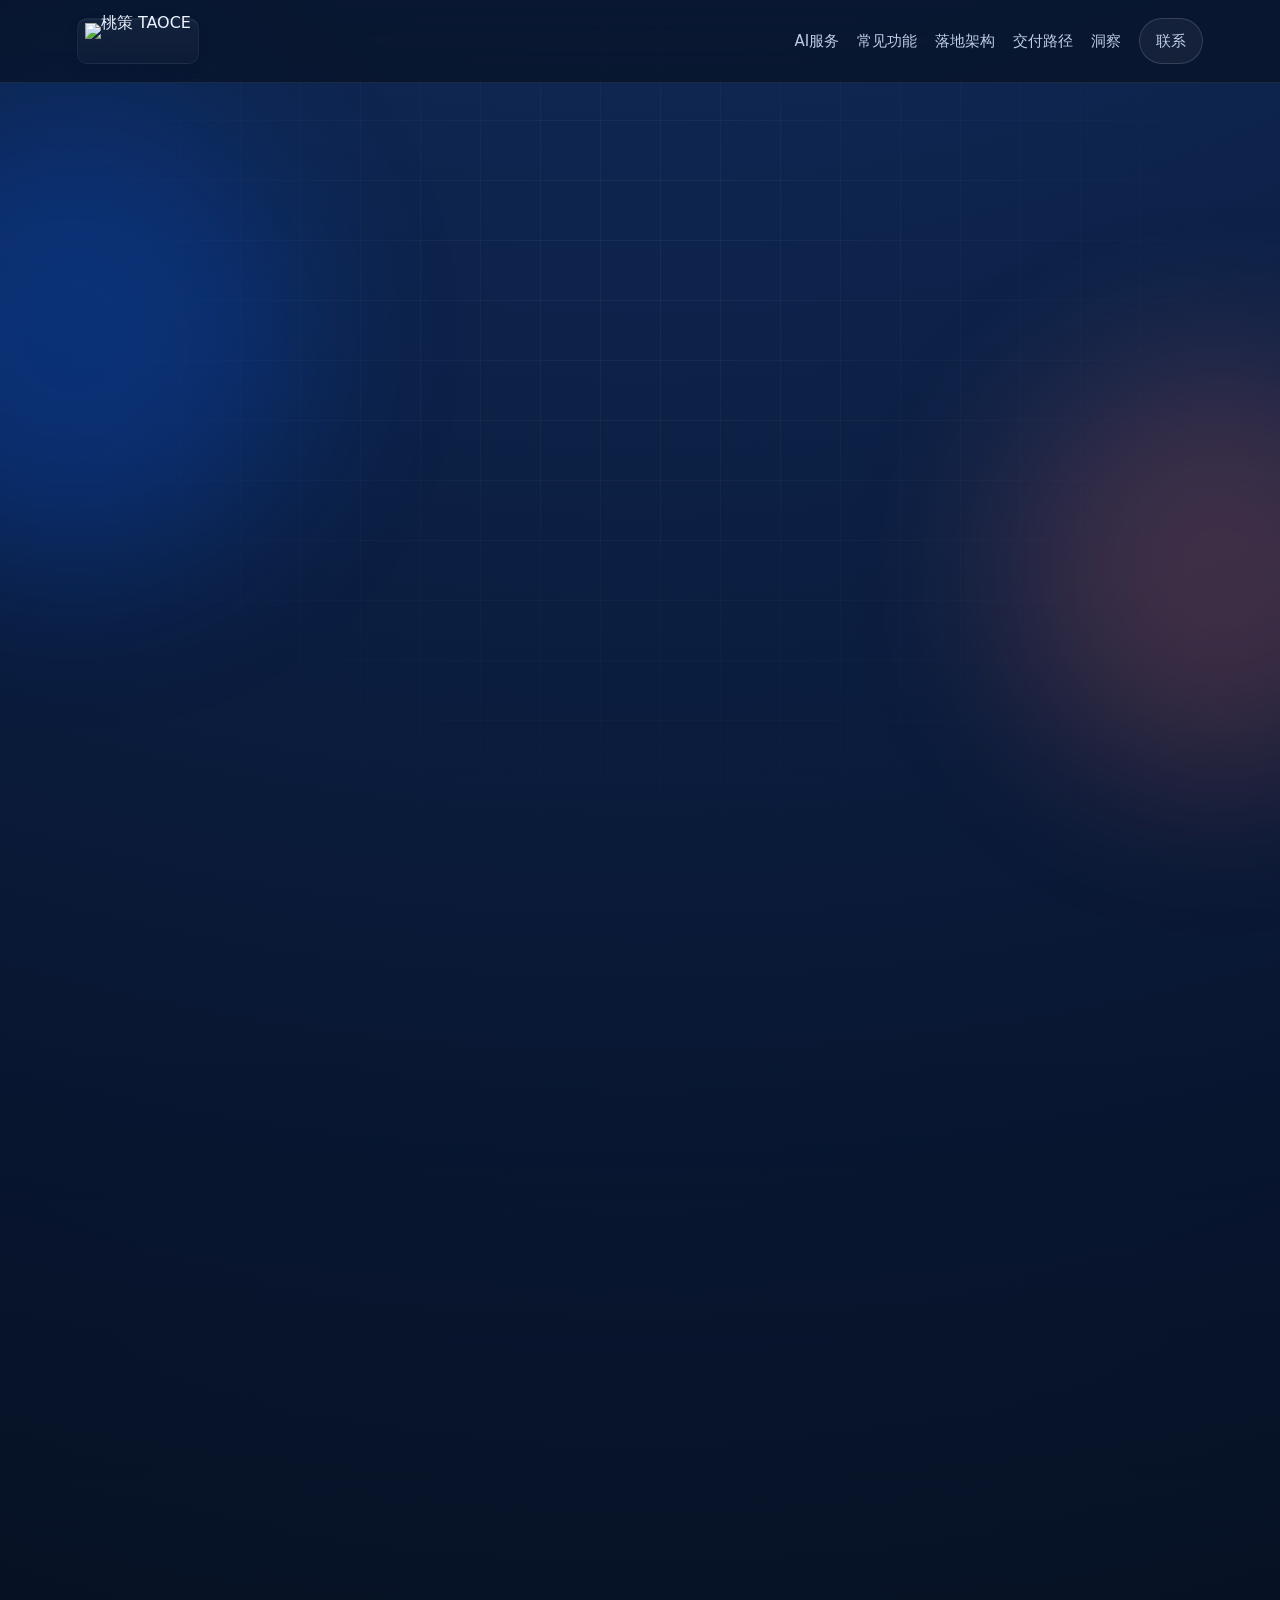
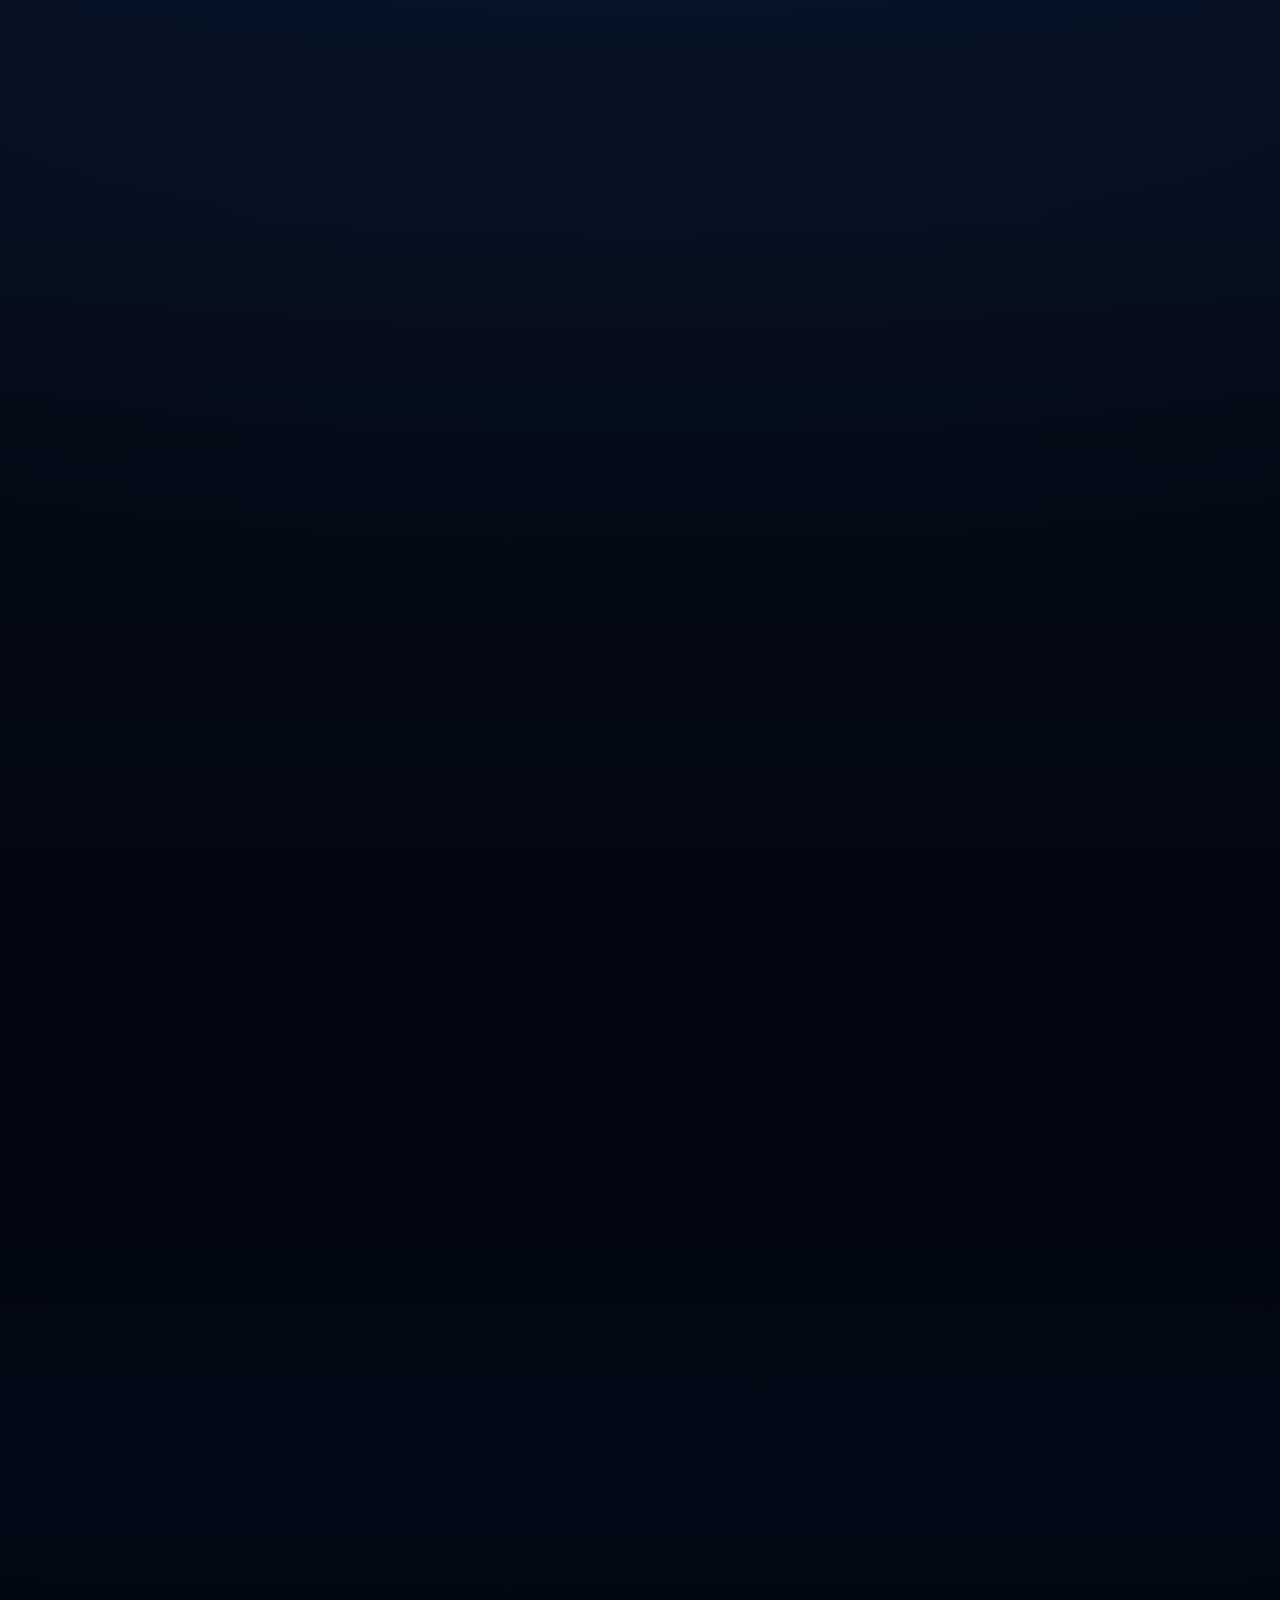
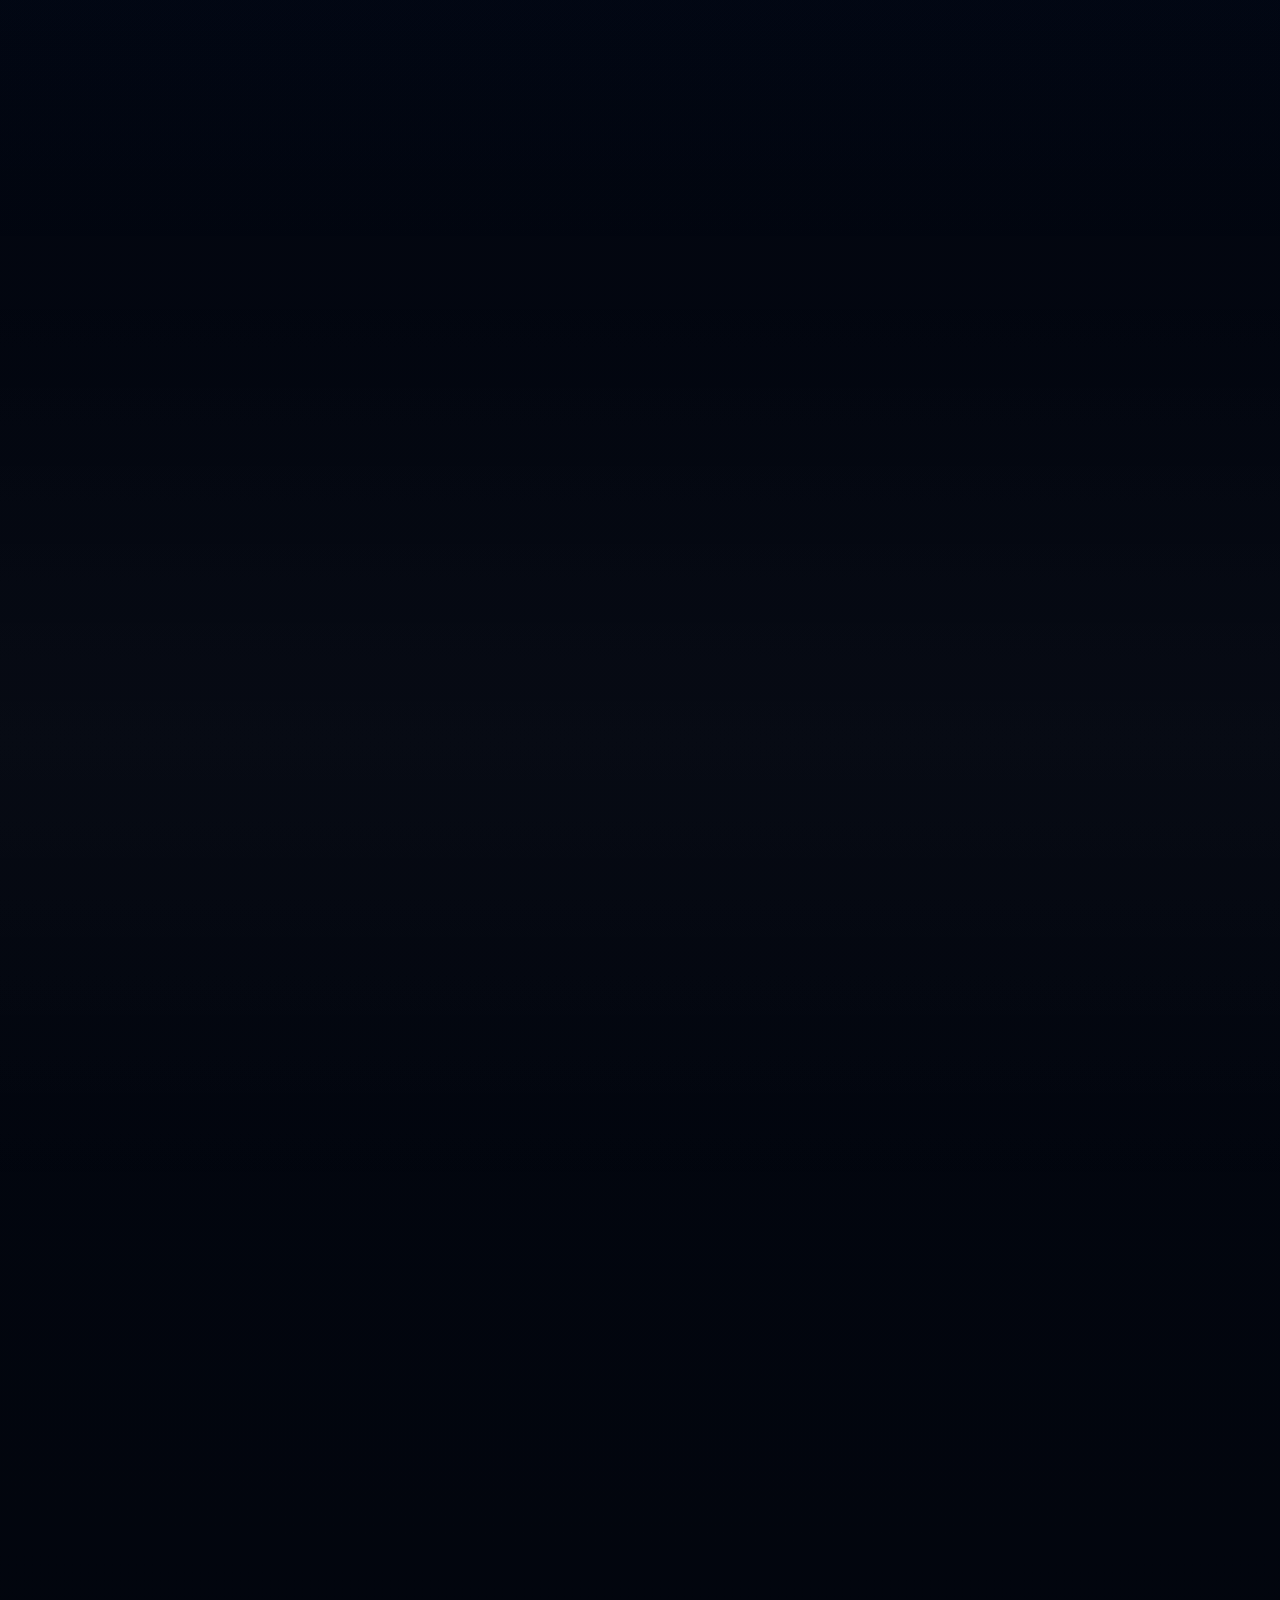
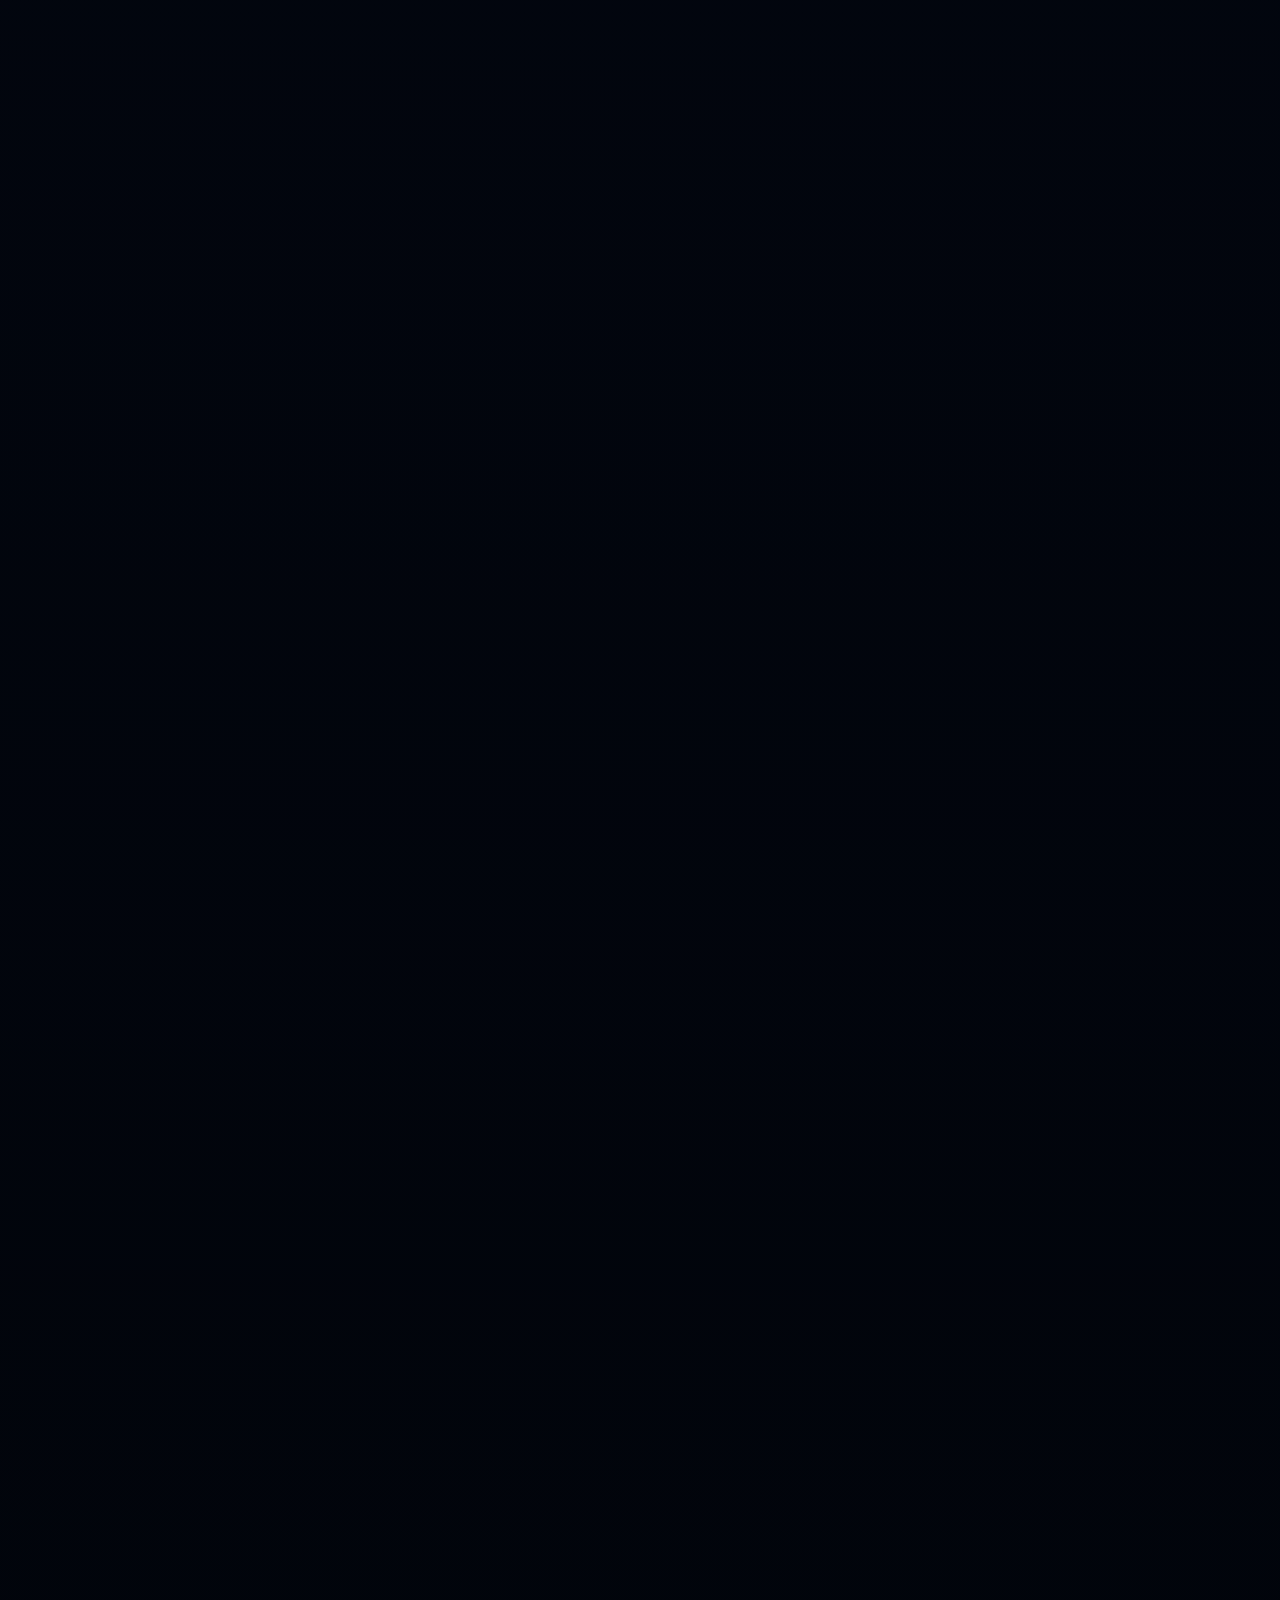
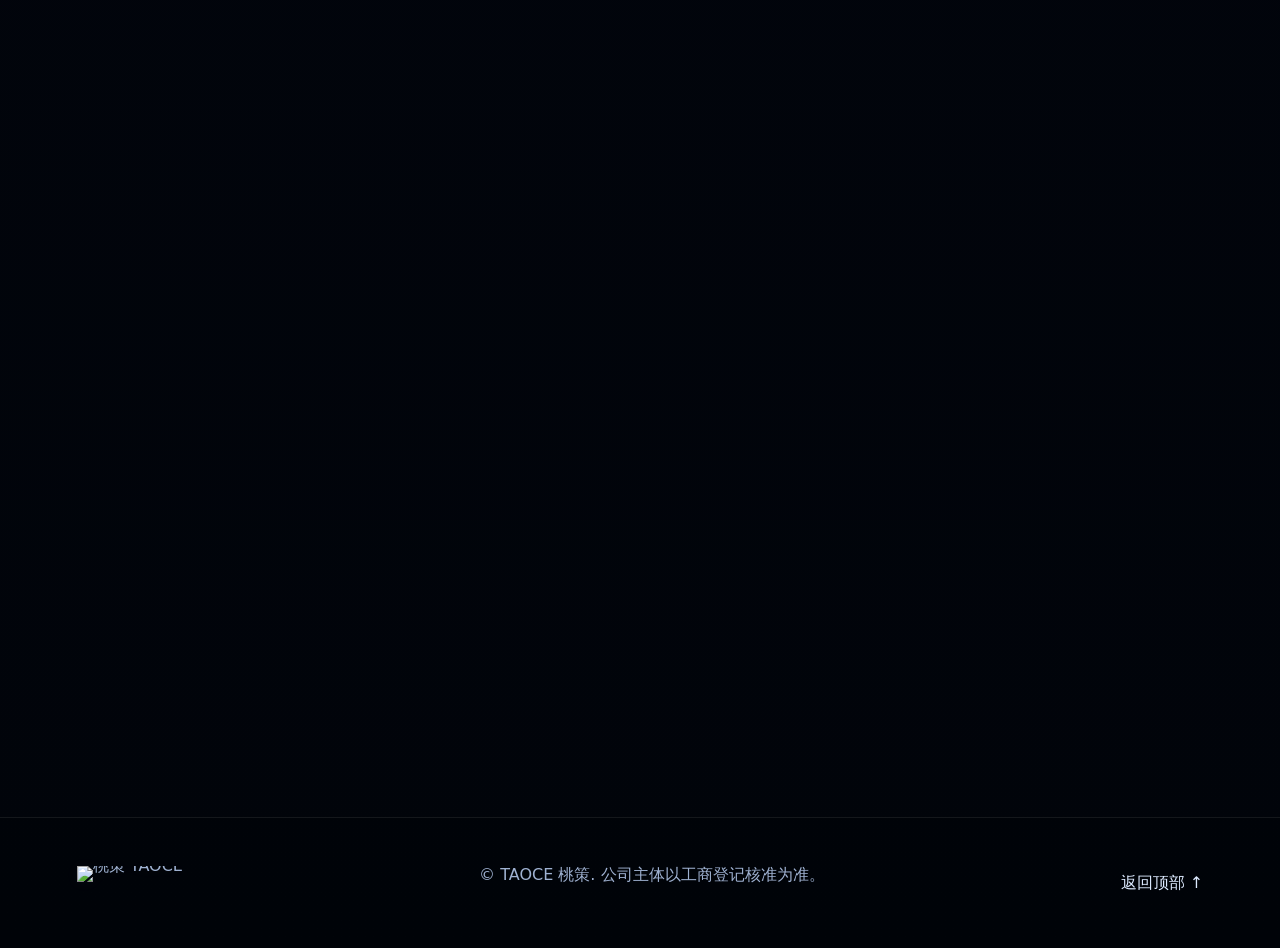
==== commit 1ecd1c54: "Update index.html" ====
--- a/index.html
+++ b/index.html
@@ -97,7 +97,7 @@
         <div>
           <span class="product-label">Open AI Consultation</span>
           <h3>不确定 AI 能不能做？先把问题发来</h3>
-          <p>你不需要一开始就知道自己要做什么产品。可以先描述问题：想提升效率、想做智能客服、想分析数据、想自动生成内容、想把文档变成知识库、想把某个流程自动化，桃策会帮你拆成可执行方案。</p>
+          <p>您不需要一开始就知道自己要做什么产品。可以先描述问题：想提升效率、想做智能客服、想分析数据、想自动生成内容、想把文档变成知识库、想把某个流程自动化，桃策会帮您拆成可执行方案。</p>
         </div>
         <div class="service-tag-cloud" aria-label="AI服务关键词">
           <span>AI 咨询</span><span>大模型应用</span><span>AI Agent</span><span>RAG 知识库</span><span>AIGC 内容</span><span>智能客服</span><span>销售助手</span><span>数据看板</span><span>文档识别</span><span>流程自动化</span><span>模型 API 接入</span><span>定制软件</span>
@@ -194,6 +194,7 @@
         <h2>不确定 AI 能不能做？先把需求发来</h2>
         <p>可以通过商务邮箱、微信直联或需求邮件联系桃策。电话沟通建议先通过微信预约，避免遗漏重要信息。</p>
       </div>
+      <!--
       <div class="contact-direct-grid reveal">
         <a class="direct-card glass" href="mailto:contact@taoce.cn">
           <span>Business Email</span>
@@ -211,11 +212,12 @@
           <em>先描述问题、资料、预算和希望实现的效果</em>
         </a>
       </div>
+      -->
       <div class="contact-shell glass reveal">
         <div>
           <span class="section-kicker">Project Intake</span>
-          <h2>描述一个问题，桃策帮你拆成 AI 方案</h2>
-          <p>你可以先写清楚行业、当前流程、已有资料、希望节省的时间或想实现的功能。即使需求还很模糊，也可以先发来初步沟通。</p>
+          <h2>描述一个问题，桃策帮您拆成 AI 方案</h2>
+          <p>您可以先写清楚行业、当前流程、已有资料、希望节省的时间或想实现的功能。即使需求还很模糊，也可以先发来初步沟通。</p>
           <!--
           <div class="contact-lines">
             <button class="copy-line" data-copy="contact@taoce.cn">复制商务邮箱：contact@taoce.cn</button>
@@ -225,7 +227,7 @@
           -->
         </div>
         <form class="contact-form" id="contactForm">
-          <label>你的称呼<input name="name" placeholder="例如：张先生 / 某某团队" required /></label>
+          <label>您的称呼<input name="name" placeholder="例如：张先生 / 某某团队" required /></label>
           <label>联系方式<input name="contact" placeholder="邮箱、微信或手机号" required /></label>
           <label>AI 需求<textarea name="message" placeholder="例如：想做智能客服 / 知识库 / 数据看板 / 自动写文章 / 内部流程自动化 / 还不确定但想咨询" required></textarea></label>
           <button class="btn btn-primary" type="submit">生成需求邮件</button>
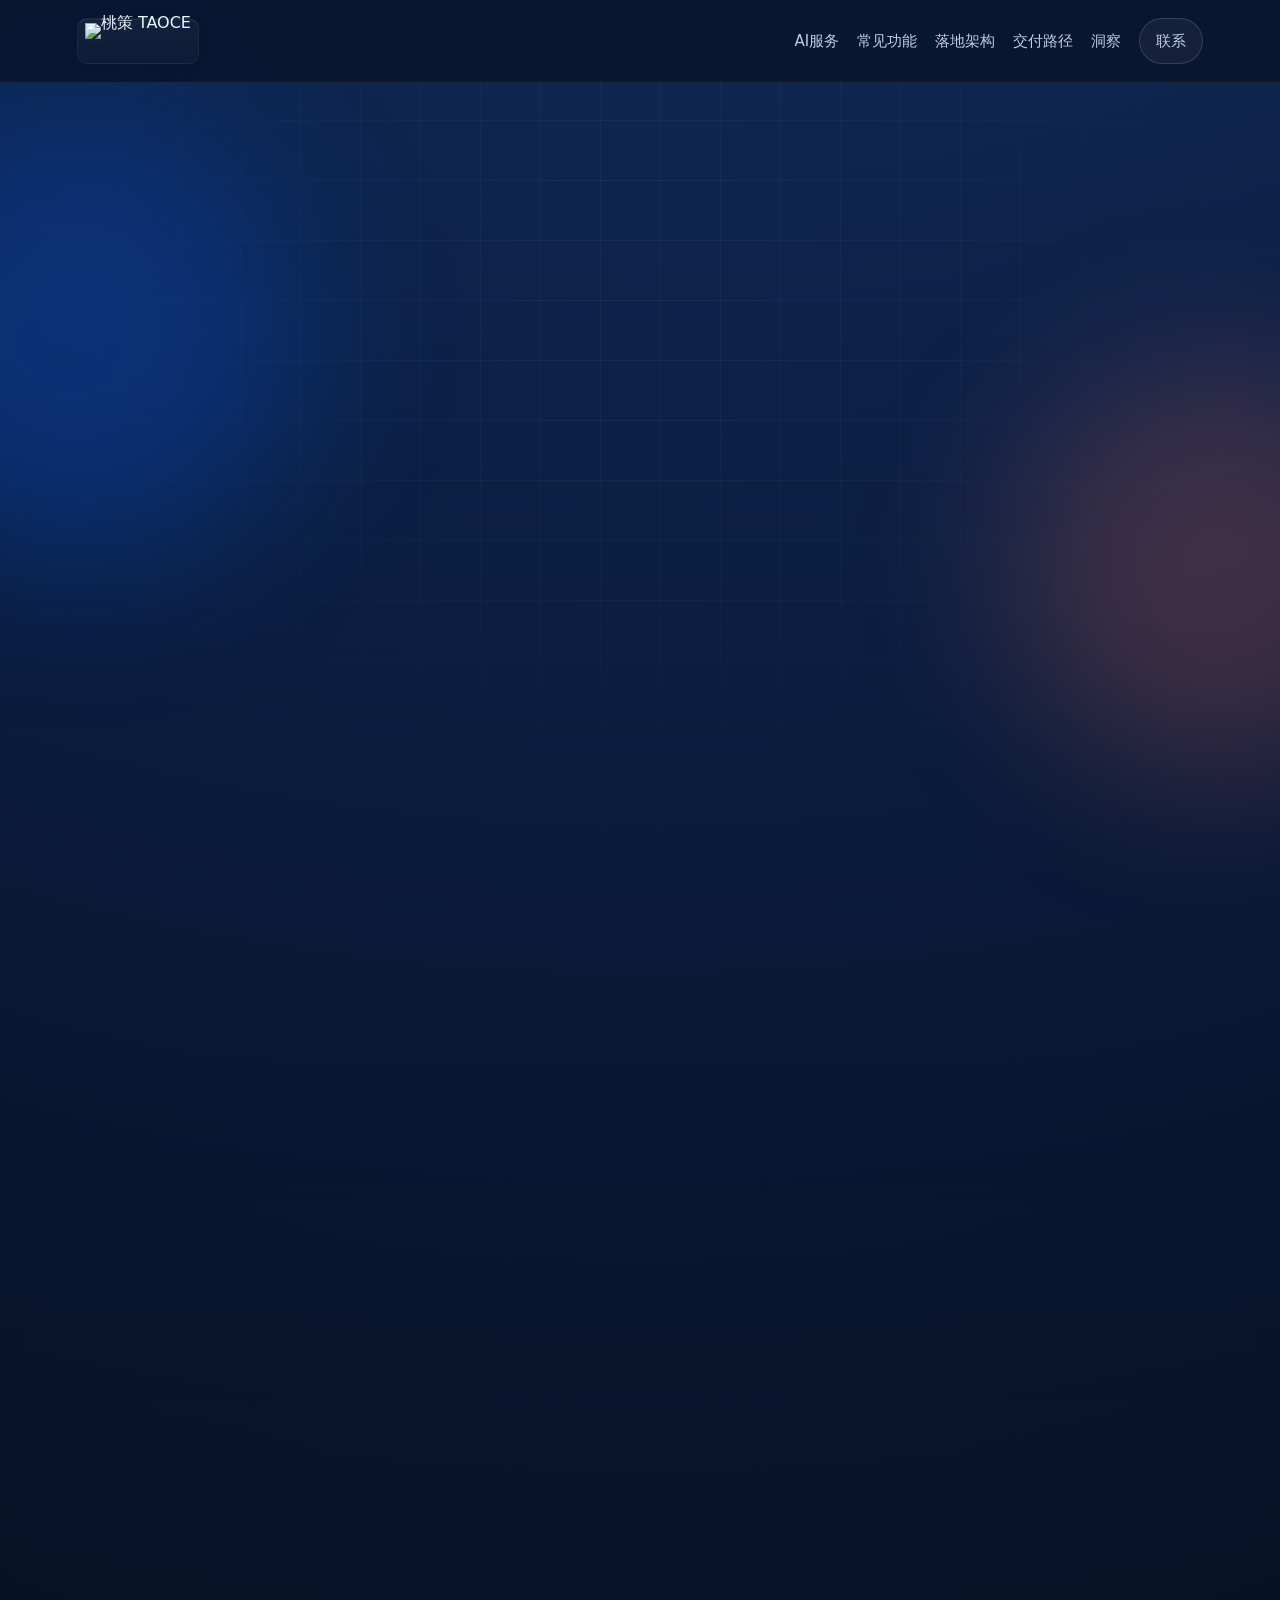
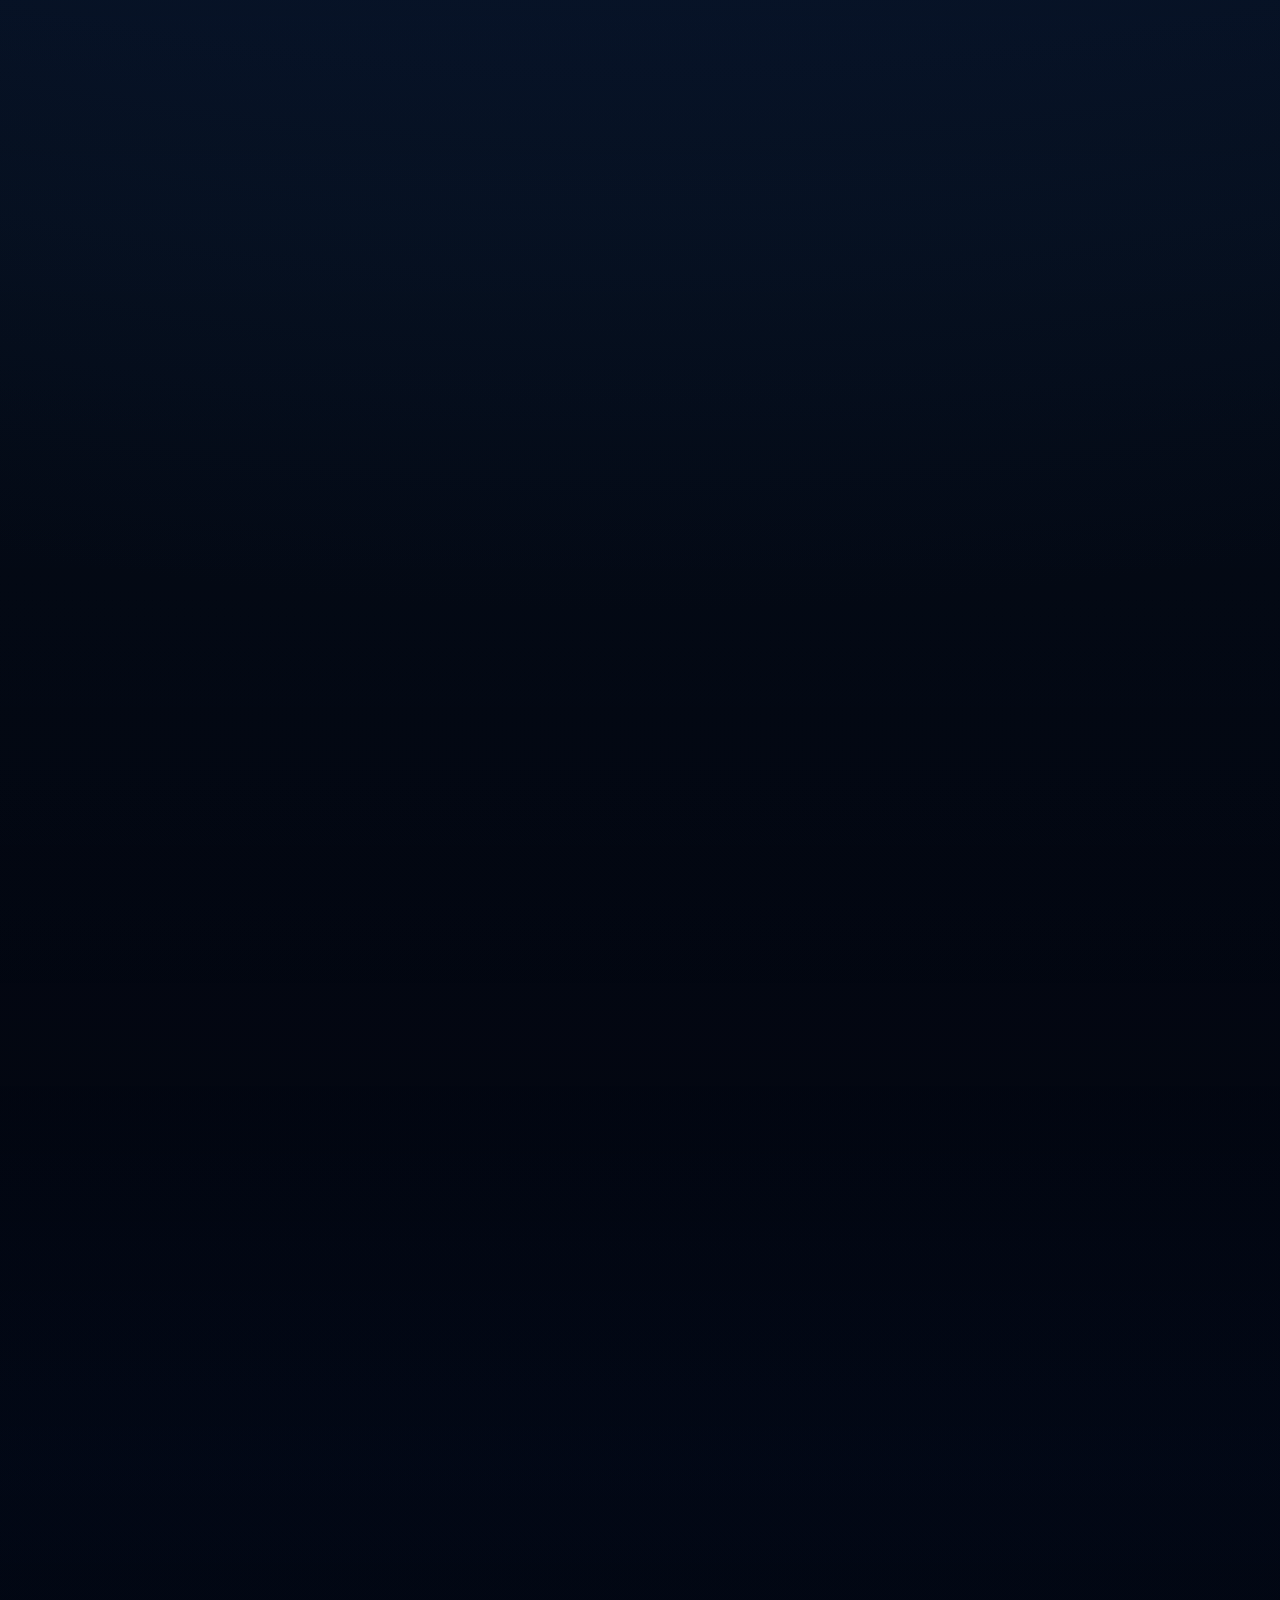
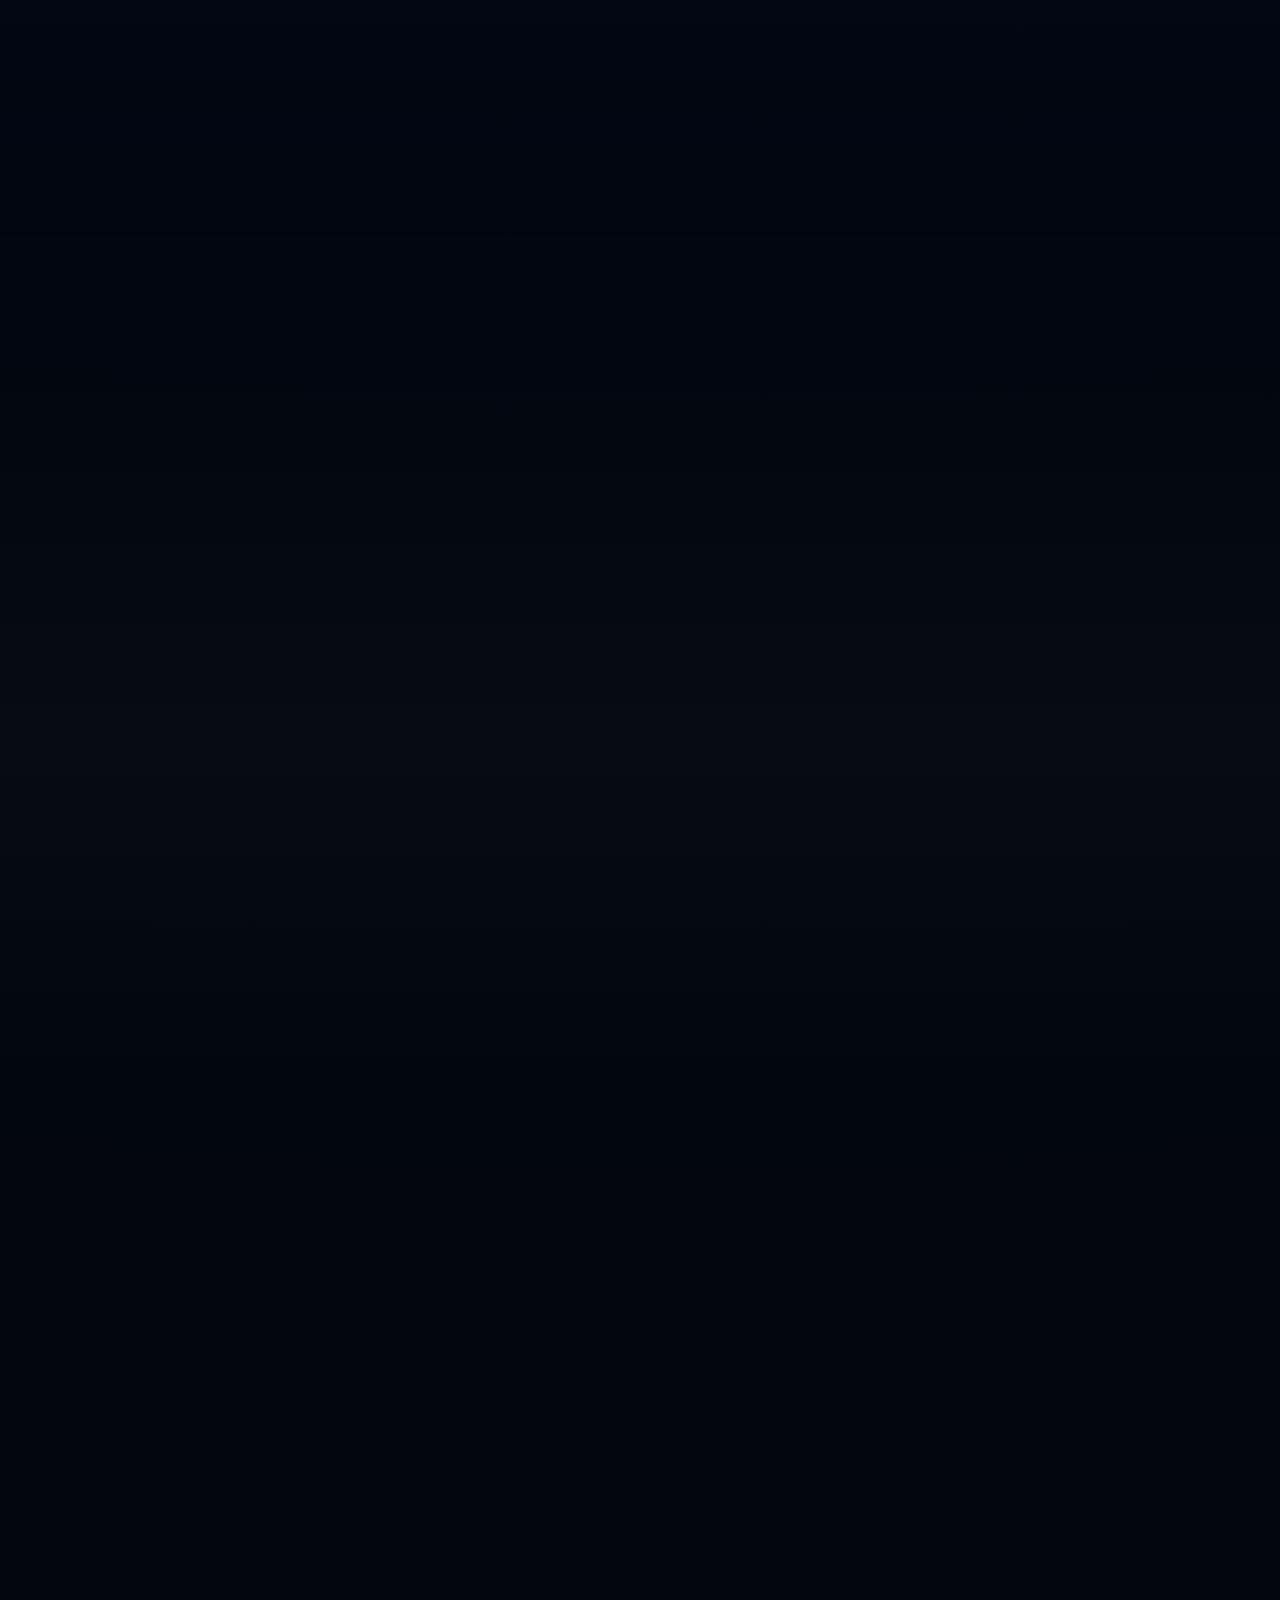
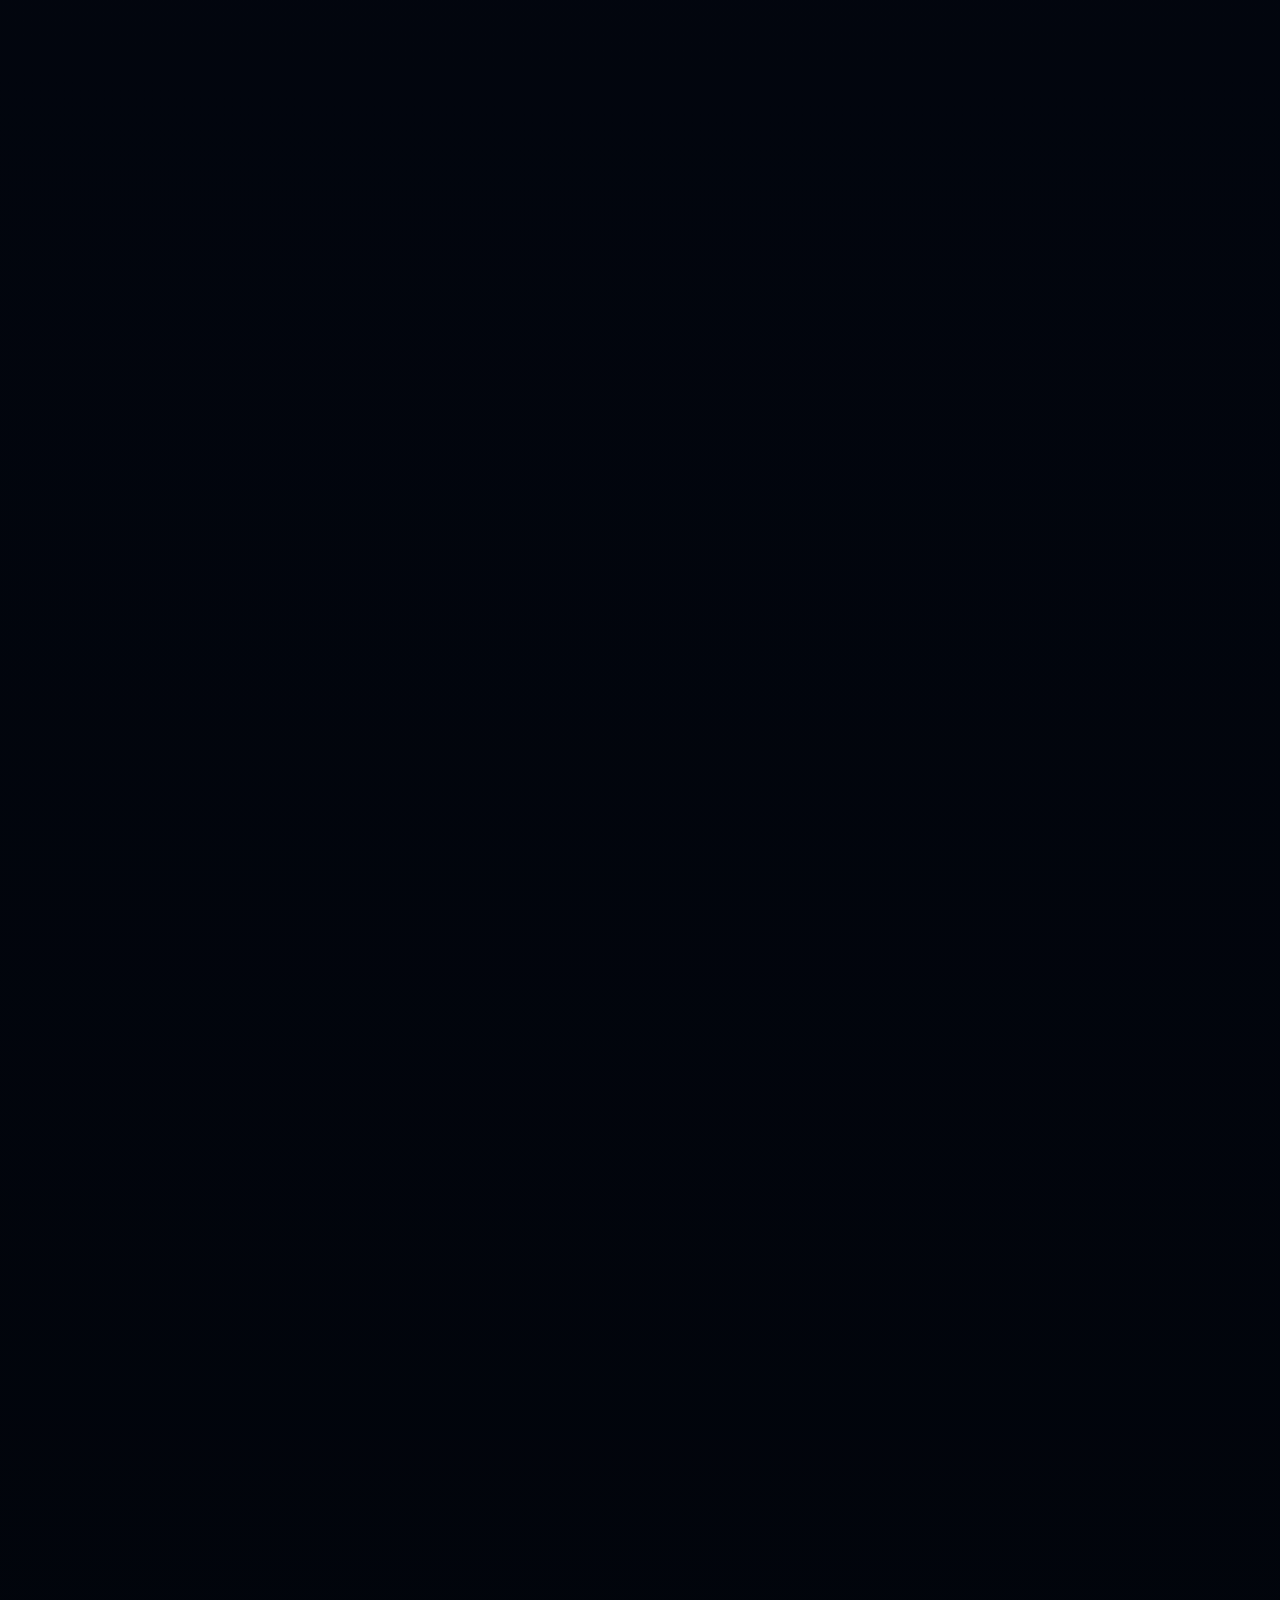
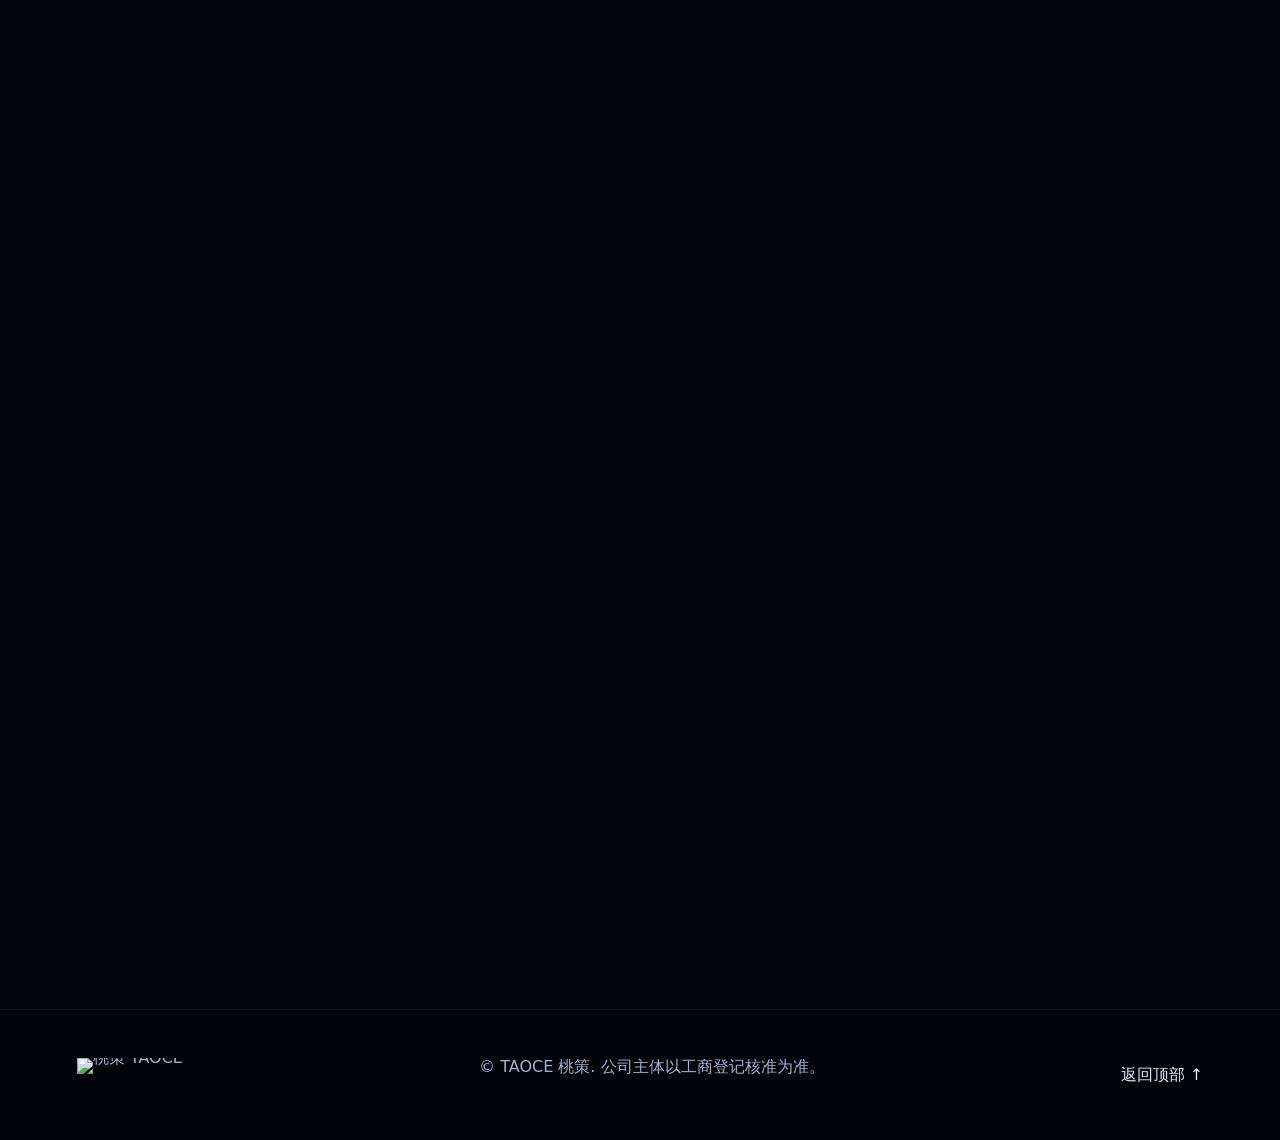
==== commit 7deea56f: "Update index.html" ====
--- a/index.html
+++ b/index.html
@@ -194,16 +194,17 @@
         <h2>不确定 AI 能不能做？先把需求发来</h2>
         <p>可以通过商务邮箱、微信直联或需求邮件联系桃策。电话沟通建议先通过微信预约，避免遗漏重要信息。</p>
       </div>
-      <!--
       <div class="contact-direct-grid reveal">
+        <!--
         <a class="direct-card glass" href="mailto:contact@taoce.cn">
           <span>Business Email</span>
           <strong>contact@taoce.cn</strong>
           <em>适合客户咨询、项目需求、合作对接</em>
         </a>
+        -->
         <button class="direct-card glass copy-line" data-copy="Taoce-Founder">
           <span>Founder WeChat</span>
-          <strong>微信：Taoce-Founder</strong>
+          <strong>微信：hh2454821958</strong>
           <em>点击复制微信号，适合快速沟通和预约电话</em>
         </button>
         <a class="direct-card glass" href="#contactForm">
@@ -212,19 +213,18 @@
           <em>先描述问题、资料、预算和希望实现的效果</em>
         </a>
       </div>
-      -->
       <div class="contact-shell glass reveal">
         <div>
           <span class="section-kicker">Project Intake</span>
           <h2>描述一个问题，桃策帮您拆成 AI 方案</h2>
           <p>您可以先写清楚行业、当前流程、已有资料、希望节省的时间或想实现的功能。即使需求还很模糊，也可以先发来初步沟通。</p>
-          <!--
           <div class="contact-lines">
+            <!--
             <button class="copy-line" data-copy="contact@taoce.cn">复制商务邮箱：contact@taoce.cn</button>
-            <button class="copy-line" data-copy="Taoce-Founder">复制微信号：Taoce-Founder</button>
+            -->
+            <button class="copy-line" data-copy="Taoce-Founder">复制微信号：hh2454821958</button>
             <span>公众号 / 视频号可预留：桃策科技、桃策智能、桃策 AI</span>
           </div>
-          -->
         </div>
         <form class="contact-form" id="contactForm">
           <label>您的称呼<input name="name" placeholder="例如：张先生 / 某某团队" required /></label>
